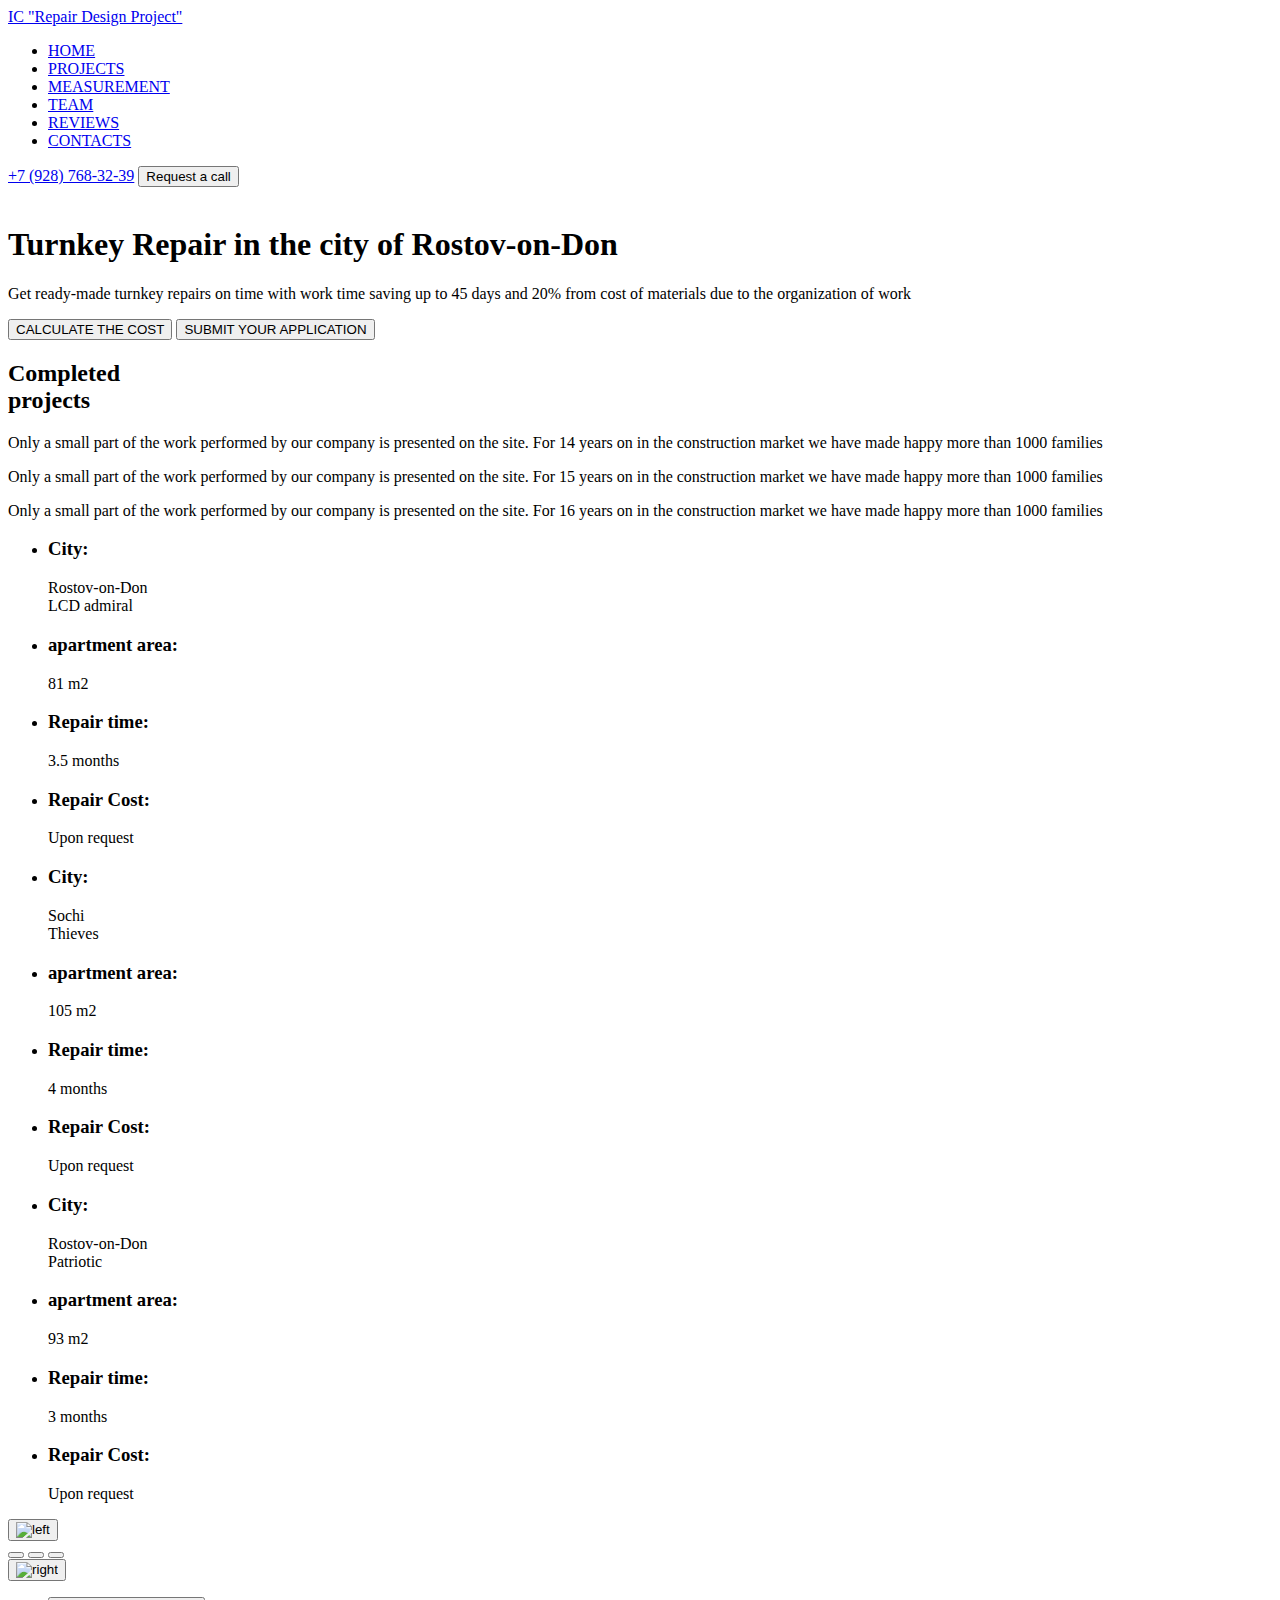
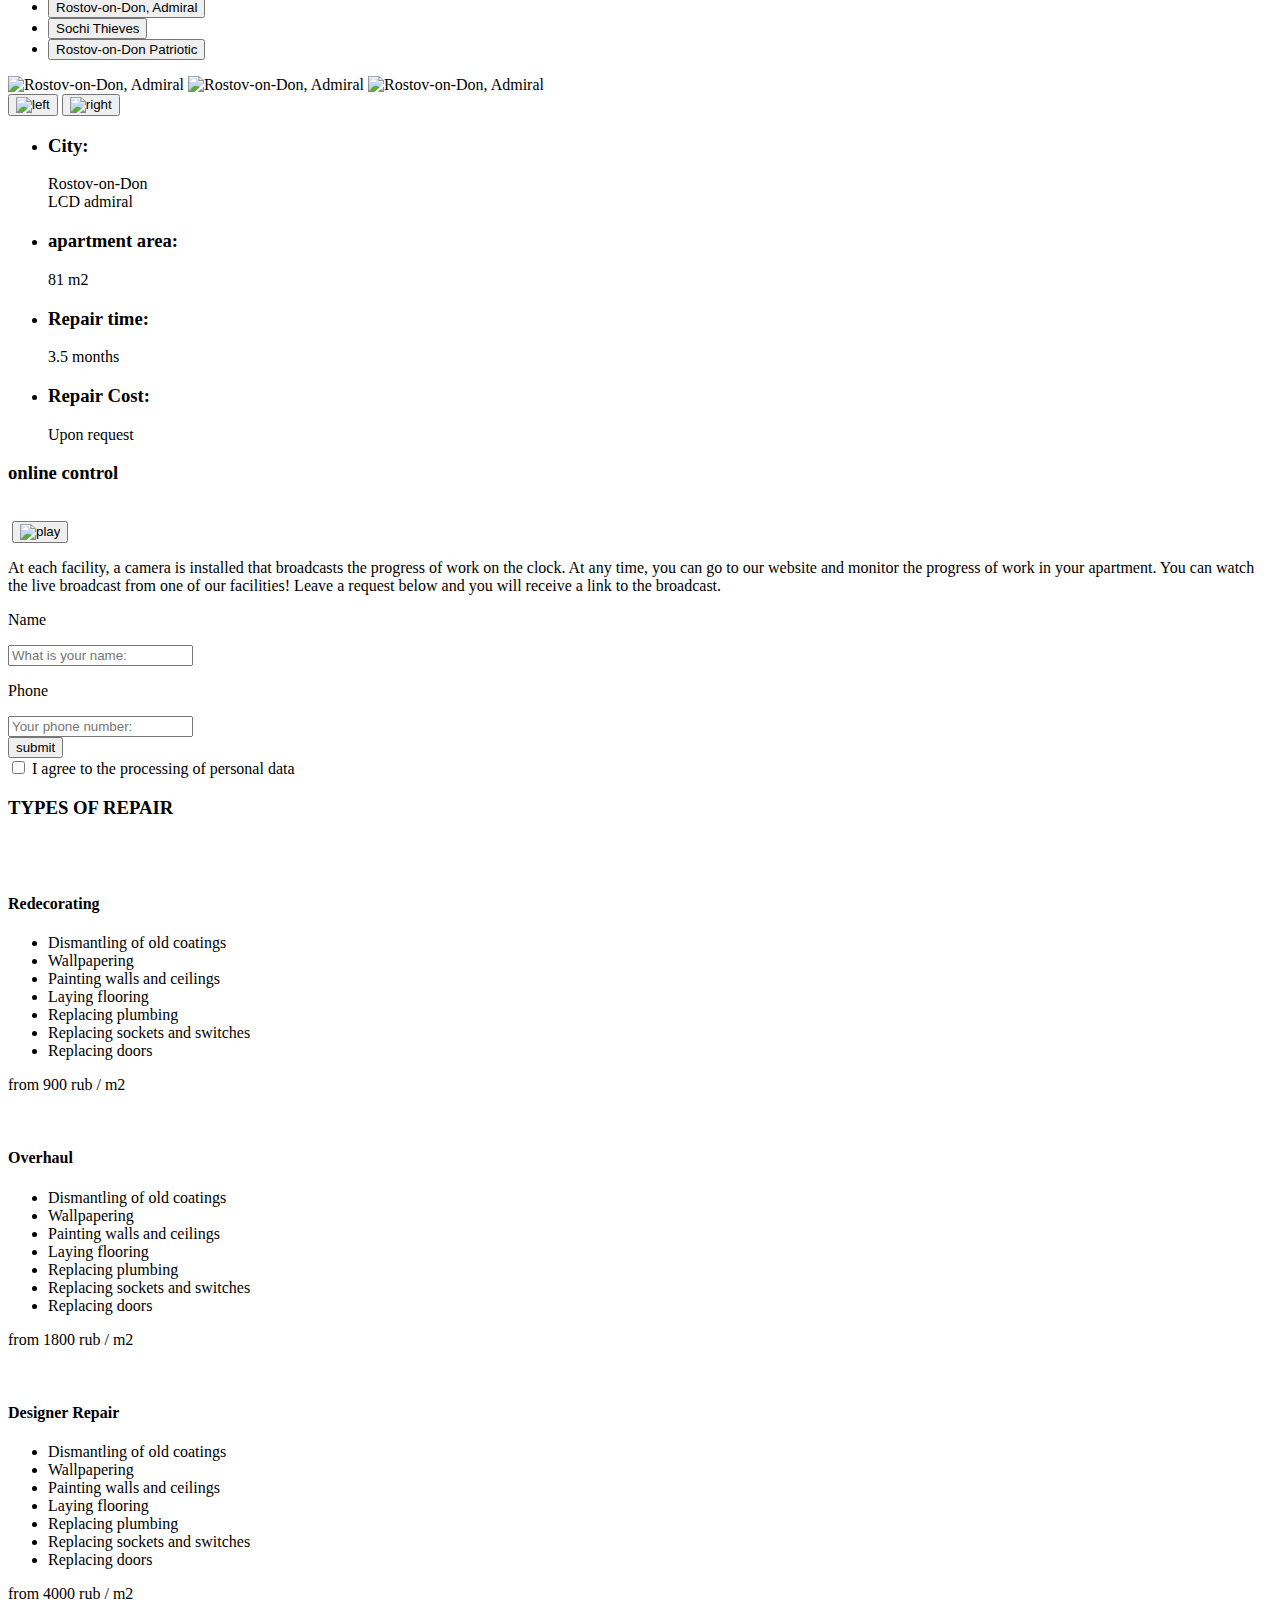
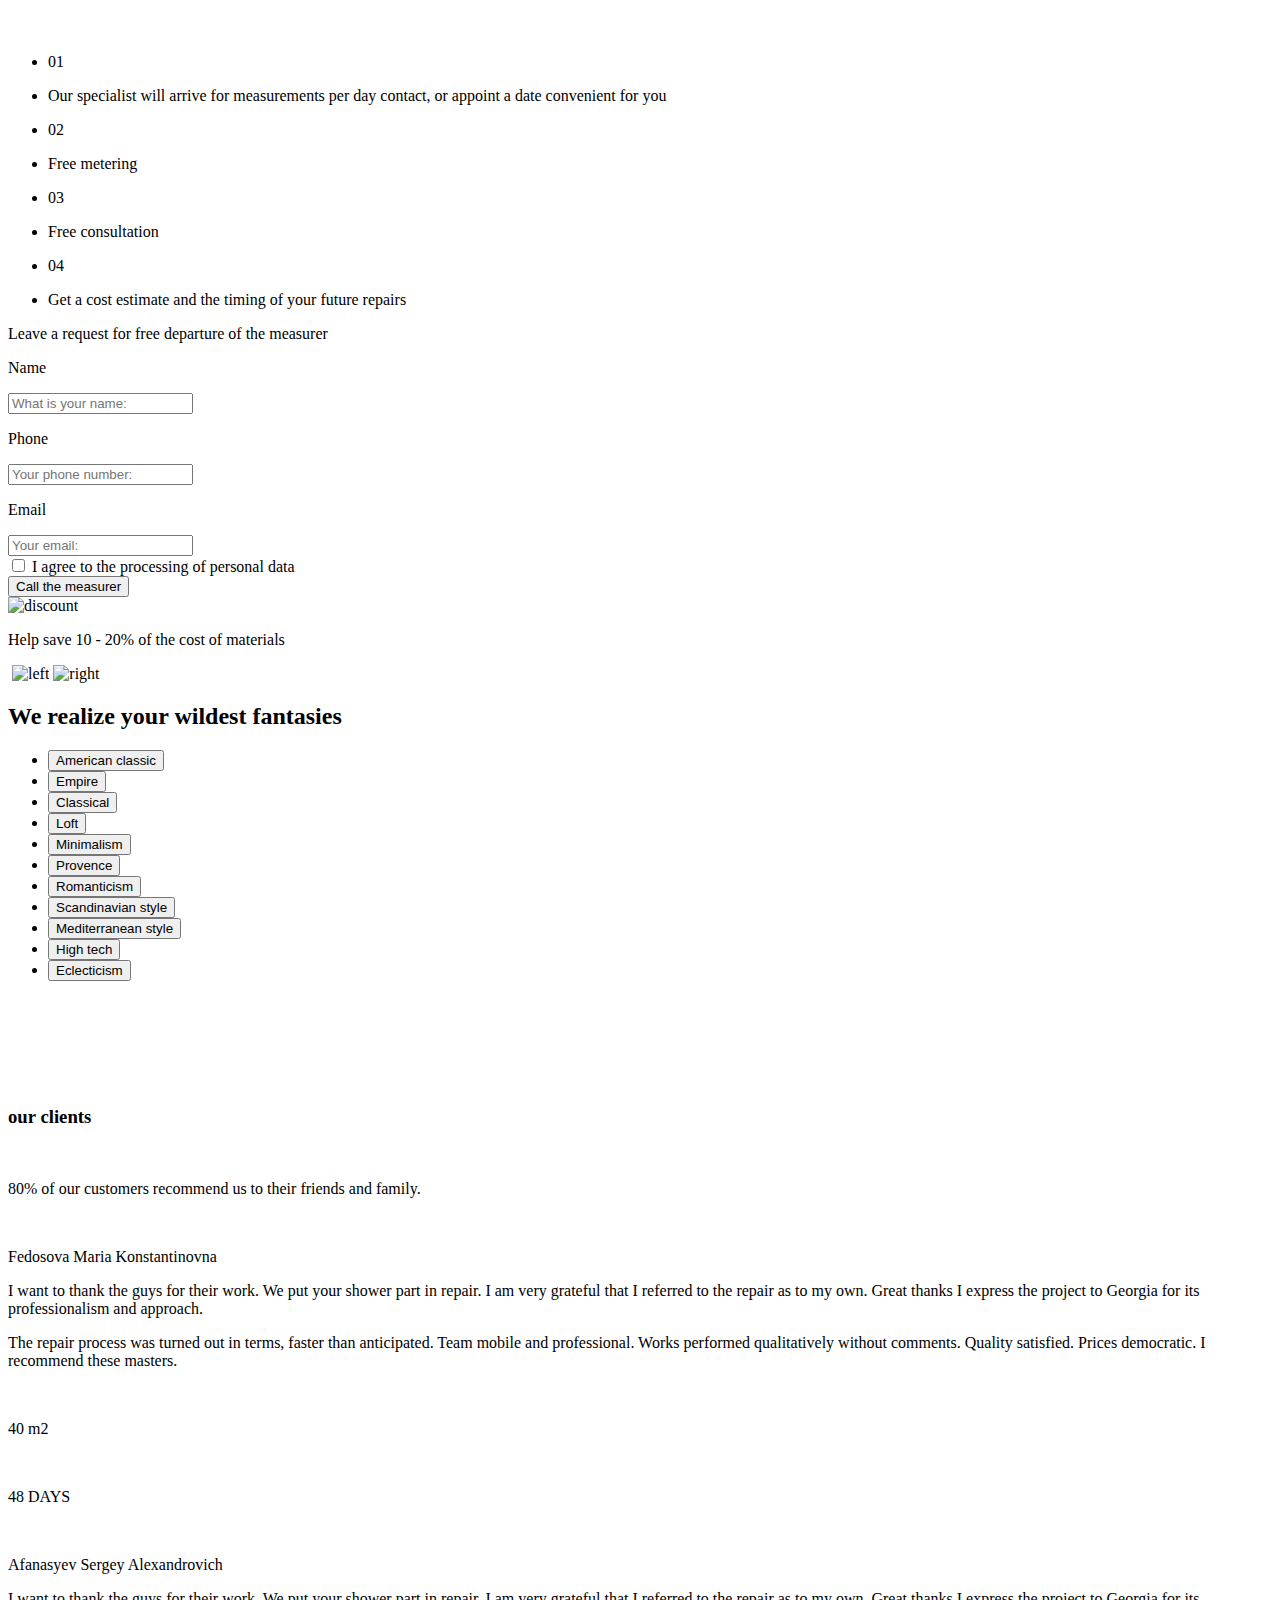
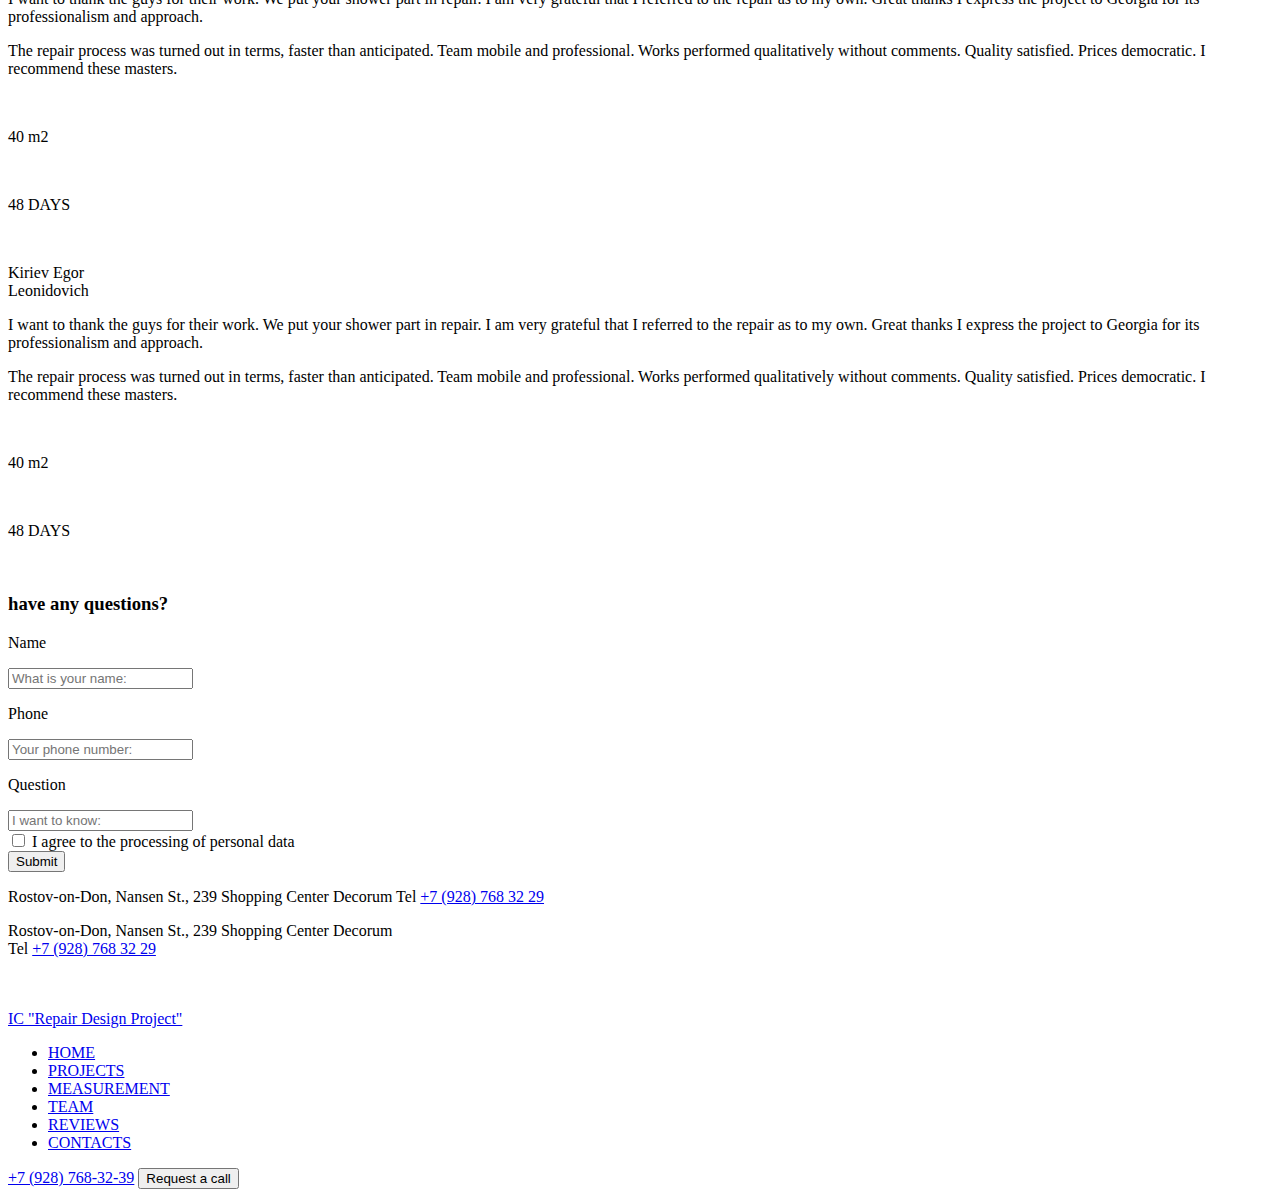
==== page/index.html @ 2d522368 "DesignStudio: first commit" ====
<!DOCTYPE html>
<html lang="en">
  <head>
    <meta charset="UTF-8" />
    <meta name="viewport" content="width=device-width, initial-scale=1.0" />
    <title>Design Studio</title>
  </head>

  <body>
    <header class="header">
      <div class="header__container">
        <a href="#" class="header__logo">IC "Repair Design Project"</a>
        <nav>
          <ul class="header__nav">
            <li><a href="#">HOME</a></li>
            <li><a href="#projects">PROJECTS</a></li>
            <li><a href="#">MEASUREMENT</a></li>
            <li><a href="#">TEAM</a></li>
            <li><a href="#fantasy">REVIEWS</a></li>
            <li><a href="#contacts">CONTACTS</a></li>
          </ul>
        </nav>
        <a class="header__phone" href="tel:+79287683239">+7 (928) 768-32-39</a>
        <button class="button header__button">Request a call</button>
      </div>
    </header>

    <main class="main">
      <section class="hero">
        <img class="hero__background" src="images/hero-1.png" alt="" />
        <div class="hero__container">
          <div class="hero__window">
            <h1 class="title hero__title">
              Turnkey Repair in the city of
              <span class="colored">Rostov-on-Don</span>
            </h1>
            <p>
              Get ready-made turnkey repairs on time with work time saving up to 45 days and 20%
              from cost of materials due to the organization of work
            </p>
            <div class="hero__buttons">
              <button class="button hero__button_calculate">CALCULATE THE COST</button>
              <button class="button hero__button_submit">SUBMIT YOUR APPLICATION</button>
            </div>
          </div>
        </div>
      </section>

      <section id="projects" class="projects">
        <div class="projects_container">
          <div class="projects_description">
            <h2 class="title projects__title colored">
              Completed<br />projects
            </h2>
            <p
              class="projects__description__flat charachteristics_rostov_admiral visible">
              Only a small part of the work performed by our company is
              presented on the site. For 14 years on in the construction market
              we have made happy more than 1000 families
            </p>
            <p class="projects__description__flat charachteristics_sochi">
              Only a small part of the work performed by our company is
              presented on the site. For 15 years on in the construction market
              we have made happy more than 1000 families
            </p>
            <p
              class="projects__description__flat charachteristics_rostov_patriotic">
              Only a small part of the work performed by our company is
              presented on the site. For 16 years on in the construction market
              we have made happy more than 1000 families
            </p>
            <ul
              class="projects__description__list projects__description__list_decktop projects__description__list_visible">
              <li>
                <h3 class="title colored">City:</h3>
                <p
                  class="projects__charachteristics projects__charachteristics_rostov_admiral">
                  Rostov-on-Don<br />LCD admiral
                </p>
              </li>
              <li>
                <h3 class="title colored">apartment area:</h3>
                <p
                  class="projects__charachteristics projects__charachteristics_rostov_admiral">
                  81 m2
                </p>
              </li>
              <li>
                <h3 class="title colored">Repair time:</h3>
                <p
                  class="projects__charachteristics projects__charachteristics_rostov_admiral">
                  3.5 months
                </p>
              </li>
              <li>
                <h3 class="title colored">Repair Cost:</h3>
                <p
                  class="projects__charachteristics projects__charachteristics_rostov_admiral">
                  Upon request
                </p>
              </li>
            </ul>
            <ul
              class="projects__description__list projects__description__list_decktop">
              <li>
                <h3 class="title colored">City:</h3>
                <p
                  class="projects__charachteristics projects__charachteristics_sochi">
                  Sochi<br />Thieves
                </p>
              </li>
              <li>
                <h3 class="title colored">apartment area:</h3>
                <p
                  class="projects__charachteristics projects__charachteristics_sochi">
                  105 m2
                </p>
              </li>
              <li>
                <h3 class="title colored">Repair time:</h3>
                <p
                  class="projects__charachteristics projects__charachteristics_sochi">
                  4 months
                </p>
              </li>
              <li>
                <h3 class="title colored">Repair Cost:</h3>
                <p
                  class="projects__charachteristics projects__charachteristics_sochi">
                  Upon request
                </p>
              </li>
            </ul>
            <ul
              class="projects__description__list projects__description__list_decktop">
              <li>
                <h3 class="title colored">City:</h3>
                <p
                  class="projects__charachteristics projects__charachteristics_rostov_patriotic">
                  Rostov-on-Don<br />Patriotic
                </p>
              </li>
              <li>
                <h3 class="title colored">apartment area:</h3>
                <p
                  class="projects__charachteristics projects__charachteristics_rostov_patriotic">
                  93 m2
                </p>
              </li>
              <li>
                <h3 class="title colored">Repair time:</h3>
                <p
                  class="projects__charachteristics projects__charachteristics_rostov_patriotic">
                  3 months
                </p>
              </li>
              <li>
                <h3 class="title colored">Repair Cost:</h3>
                <p
                  class="projects__charachteristics projects__charachteristics_rostov_patriotic">
                  Upon request
                </p>
              </li>
            </ul>
            <div class="projects__spinner">
              <button
                class="spinner__button_desktop spinner__button_desktop_left">
                <img src="images/desktop_slider_left.svg" alt="left" />
              </button>
              <div class="spinner__points">
                <button class="spinner__point spinner-active"></button>
                <button class="spinner__point"></button>
                <button class="spinner__point"></button>
              </div>
              <button
                class="spinner__button_desktop spinner__button_desktop_right">
                <img src="images/desktop_slider_right.svg" alt="right" />
              </button>
            </div>
            <div class="projects__gallery">
              <ul>
                <li>
                  <button class="gallery__button gallery-active">Rostov-on-Don, Admiral</button>
                </li>
                <li>
                  <button class="gallery__button">Sochi Thieves</button>
                </li>
                <li>
                  <button class="gallery__button">Rostov-on-Don Patriotic</button>
                </li>
              </ul>
              <div class="projects__gallery__image">
                <div class="projects__gallery__image_box">
                  <img
                    class="projects__gallery__image_1"
                    src="images/project_1.png"
                    alt="Rostov-on-Don, Admiral"
                  />
                  <img
                    class="projects__gallery__image_2"
                    src="images/project_2.png"
                    alt="Rostov-on-Don, Admiral"
                  />
                  <img
                  class="projects__gallery__image_3"
                  src="images/project_3.png"
                  alt="Rostov-on-Don, Admiral"
                />
              </div>
              <button
                class="projects__gallery__spinner_mobile projects__gallery__spinner_mobile_left"
              >
                <img src="images/mobile_slider_left.svg" alt="left" />
              </button>
              <button
                class="projects__gallery__spinner_mobile projects__gallery__spinner_mobile_right"
              >
                <img src="images/mobile_slider_right.svg" alt="right" />
              </button>
            </div>
          </div>
          <ul class="projects__description__list projects__description__list_mobile">
            <li>
              <h3 class="title colored">City:</h3>
              <p>Rostov-on-Don<br />LCD admiral</p>
            </li>
            <li>
              <h3 class="title colored">apartment area:</h3>
              <p>81 m2</p>
            </li>
            <li>
              <h3 class="title colored">Repair time:</h3>
              <p>3.5 months</p>
            </li>
            <li>
              <h3 class="title colored">Repair Cost:</h3>
              <p>Upon request</p>
            </li>
          </ul>
        </div>
      </section>

      <section class="control">
        <div class="control__container">
          <h3 class="title control__title">online control</h3>
          <img src="images/separator_control.svg" alt="" />
          <div class="control__preview">
            <img class="control__preview__video" src="images/video.png" alt="" />
            <button class="control__preview__button">
              <img src="images/play.svg" alt="play" />
            </button>
          </div>
          <div class="control__separator"></div>
          <p>
            At each facility, a camera is installed that broadcasts the progress of work on the
            clock. At any time, you can go to our website and monitor the progress of work in your
            apartment. You can watch the live broadcast from one of our facilities! Leave a request
            below and you will receive a link to the broadcast.
          </p>
          <form action="#" class="control__form">
            <div class="control__form__name">
              <p class="control__form__label">Name</p>
              <input
                type="text"
                name="name"
                placeholder="What is your name:"
                class="input control__form__name__input"
              />
            </div>
            <div class="control__form__phone">
              <p class="control__form__label">Phone</p>
              <input
                type="tel"
                name="phone"
                placeholder="Your phone number:"
                class="input control__form__phone__input"
              />
            </div>
            <button type="submit" class="button control__form__button">submit</button>
            <div class="control__form__checkbox">
              <label>
                <input class="control__form__checkbox__real checkbox__real" type="checkbox" />
                <span class="control__form__checkbox__fake checkbox__fake"></span>
                I agree to the processing of personal data
              </label>
            </div>
          </form>
        </div>
      </section>

      <section class="repair">
        <div class="repair__container">
          <h3 class="title repair__title">TYPES OF REPAIR</h3>
          <img src="images/separator_repair.svg" alt="" />
          <div class="repair__examples">
            <div class="repair__example">
              <div class="repair__example__image">
                <img src="images/repair-1.png" alt="" />
              </div>
              <div class="example__discription">
                <h4 class="title example__title">Redecorating</h4>
                <ul>
                  <li>Dismantling of old coatings</li>
                  <li>Wallpapering</li>
                  <li>Painting walls and ceilings</li>
                  <li>Laying flooring</li>
                  <li>Replacing plumbing</li>
                  <li>Replacing sockets and switches</li>
                  <li>Replacing doors</li>
                </ul>
              </div>
              <div class="title example__cost">
                <p>from 900 rub / m2</p>
              </div>
            </div>
            <div class="repair__example">
              <div class="repair__example__image">
                <img src="images/repair-2.png" alt="" />
              </div>
              <div class="example__discription">
                <h4 class="title example__title">Overhaul</h4>
                <ul>
                  <li>Dismantling of old coatings</li>
                  <li>Wallpapering</li>
                  <li>Painting walls and ceilings</li>
                  <li>Laying flooring</li>
                  <li>Replacing plumbing</li>
                  <li>Replacing sockets and switches</li>
                  <li>Replacing doors</li>
                </ul>
              </div>
              <div class="title example__cost">
                <p>from 1800 rub / m2</p>
              </div>
            </div>
            <div class="repair__example">
              <div class="repair__example__image">
                <img src="images/repair-3.png" alt="" />
              </div>
              <div class="example__discription">
                <h4 class="title example__title">Designer Repair</h4>
                <ul>
                  <li>Dismantling of old coatings</li>
                  <li>Wallpapering</li>
                  <li>Painting walls and ceilings</li>
                  <li>Laying flooring</li>
                  <li>Replacing plumbing</li>
                  <li>Replacing sockets and switches</li>
                  <li>Replacing doors</li>
                </ul>
              </div>
              <div class="title example__cost">
                <p>from 4000 rub / m2</p>
              </div>
            </div>
          </div>
        </div>
      </section>

      <section class="advantages">
        <img class="advantages__decor" src="images/advantages-decor.png" alt="" />
        <div class="advantages__container">
          <div class="advantages__list">
            <ul class="advantages__list__construction">
              <li>
                <div class="advantages__list__mark">
                  <p class="title list__mark__title">01</p>
                </div>
              </li>
              <li>
                Our specialist will arrive for measurements per day contact, or appoint a date
                convenient for you
              </li>
              <li>
                <div class="advantages__list__mark">
                  <p class="title list__mark__title">02</p>
                </div>
              </li>
              <li>Free metering</li>
              <li>
                <div class="advantages__list__mark">
                  <p class="title list__mark__title">03</p>
                </div>
              </li>
              <li>Free consultation</li>
              <li>
                <div class="advantages__list__mark">
                  <p class="title list__mark__title">04</p>
                </div>
              </li>
              <li>Get a cost estimate and the timing of your future repairs</li>
            </ul>
          </div>
          <div class="advantage__form__discount">
            <form action="#" class="advantages__form">
              <p class="advantages__form__title">
                Leave a request for free departure of the measurer
              </p>
              <div class="advantages__form__name">
                <p class="advantages__form__label">Name</p>
                <input
                  type="text"
                  name="name"
                  placeholder="What is your name:"
                  class="input advantages__form__input"
                />
              </div>
              <div class="advantages__form__phone">
                <p class="advantages__form__label">Phone</p>
                <input
                  type="tel"
                  name="phone"
                  placeholder="Your phone number:"
                  class="input advantages__form__input"
                />
              </div>
              <div class="advantages__form__email">
                <p class="advantages__form__label">Email</p>
                <input
                type="email"
                  name="email"
                  placeholder="Your email:"
                  class="input advantages__form__input"
                />
              </div>
              <div class="advantages__form__checkbox">
                <label>
                  <input class="advantages__form__checkbox__real checkbox__real" type="checkbox" />
                  <span class="advantages__form__checkbox__fake checkbox__fake"></span>
                  I agree to the processing of personal data
                </label>
              </div>
              <button type="submit" class="button advantages__form__button">
                Call the measurer
              </button>
            </form>
            <div class="discount">
              <img src="images/pig.svg" alt="discount" />
              <p>Help save 10 - 20% of the cost of materials</p>
            </div>
          </div>
        </div>
      </section>

      <section id="fantasy" class="fantasy">
        <div class="fantasy__background">
          <img
            class="fantasy__background_image american-classic__background"
            src="images/american-classic-main.png"
            alt=""
          />
          <img
            class="fantasy__slider__mobile fantasy__slider__mobile_left"
            src="images/mobile_slider_left.svg"
            alt="left"
          />
          <img
            class="fantasy__slider__mobile fantasy__slider__mobile_right"
            src="images/mobile_slider_right.svg"
            alt="right"
          />
        </div>
        <div class="fantasy__container">
          <div class="fantasy__text">
            <h2 class="title colored fantasy__list__title">We realize your wildest fantasies</h2>
            <ul class="fantasy__list">
              <li>
                <button class="fantasy__list__item fantasy__list_active">American classic</button>
              </li>
              <li><button class="fantasy__list__item">Empire</button></li>
              <li><button class="fantasy__list__item">Classical</button></li>
              <li><button class="fantasy__list__item">Loft</button></li>
              <li><button class="fantasy__list__item">Minimalism</button></li>
              <li><button class="fantasy__list__item">Provence</button></li>
              <li><button class="fantasy__list__item">Romanticism</button></li>
              <li><button class="fantasy__list__item">Scandinavian style</button></li>
              <li><button class="fantasy__list__item">Mediterranean style</button></li>
              <li><button class="fantasy__list__item">High tech</button></li>
              <li><button class="fantasy__list__item">Eclecticism</button></li>
            </ul>
          </div>
          <div class="fantasy__gallery gallery_american-classic">
            <div class="fantasy__gallery_image gallery_american-classic_image-1">
              <img src="images/american-classic-watch.png" alt="" />
            </div>
            <div class="fantasy__gallery_image gallery_american-classic_image-2">
              <img src="images/american-classic-sofa.png" alt="" />
            </div>
            <div class="fantasy__gallery_image gallery_american-classic_image-3">
              <img src="images/american-classic-tv.png" alt="" />
            </div>
            <div class="fantasy__gallery_image gallery_american-classic_image-4">
              <img src="images/american-classic-wall.png" alt="" />
            </div>
          </div>
        </div>
      </section>

      <section class="clients">
        <div class="clients__background">
          <img src="images/clients-background.png" alt="" />
        </div>
        <div class="clients__container">
          <h3 class="title clients__title">our clients</h3>
          <img class="clients__separator" src="images/separator-clients.svg" alt="" width="114" />
          <p class="clients__subtitle">
            80% of our customers recommend us to their friends and family.
          </p>
          <div class="clients__feedback">
            <div class="clients__feedback__card">
              <div class="clients__photo">
                <img src="images/client-1.png" alt="" />
              </div>
              <p class="title clients__name">Fedosova Maria Konstantinovna</p>
              <div class="clients__comment">
                <p>
                  I want to thank the guys for their work. We put your shower part in repair. I am
                  very grateful that I referred to the repair as to my own. Great thanks I express
                  the project to Georgia for its professionalism and approach.
                </p>
                <p>
                  The repair process was turned out in terms, faster than anticipated. Team mobile
                  and professional. Works performed qualitatively without comments. Quality
                  satisfied. Prices democratic. I recommend these masters.
                </p>
              </div>
              <div class="clients__parameters__container">
                <div class="clients__parameters">
                  <img src="images/meters.svg" alt="" />
                  <p class="title clients__parameters__title">40 m2</p>
                </div>
                <div class="clients__parameters">
                  <img src="images/days.svg" alt="" />
                  <p class="title clients__parameters__title">48 DAYS</p>
                </div>
              </div>
            </div>
            <div class="clients__feedback__card">
              <div class="clients__photo">
                <img src="images/client-2.png" alt="" />
              </div>
              <p class="title clients__name">Afanasyev Sergey Alexandrovich</p>
              <div class="clients__comment">
                <p>
                  I want to thank the guys for their work. We put your shower part in repair. I am
                  very grateful that I referred to the repair as to my own. Great thanks I express
                  the project to Georgia for its professionalism and approach.
                </p>
                <p>
                  The repair process was turned out in terms, faster than anticipated. Team mobile
                  and professional. Works performed qualitatively without comments. Quality
                  satisfied. Prices democratic. I recommend these masters.
                </p>
              </div>
              <div class="clients__parameters__container">
                <div class="clients__parameters">
                  <img src="images/meters.svg" alt="" />
                  <p class="title clients__parameters__title">40 m2</p>
                </div>
                <div class="clients__parameters">
                  <img src="images/days.svg" alt="" />
                  <p class="title clients__parameters__title">48 DAYS</p>
                </div>
              </div>
            </div>
            <div class="clients__feedback__card last-item">
              <div class="clients__photo">
                <img src="images/client-3.png" alt="" />
              </div>
              <p class="title clients__name">Kiriev Egor<br />Leonidovich</p>
              <div class="clients__comment">
                <p>
                  I want to thank the guys for their work. We put your shower part in repair. I am
                  very grateful that I referred to the repair as to my own. Great thanks I express
                  the project to Georgia for its professionalism and approach.
                </p>
                <p>
                  The repair process was turned out in terms, faster than anticipated. Team mobile
                  and professional. Works performed qualitatively without comments. Quality
                  satisfied. Prices democratic. I recommend these masters.
                </p>
              </div>
              <div class="clients__parameters__container">
                <div class="clients__parameters">
                  <img src="images/meters.svg" alt="" />
                  <p class="title clients__parameters__title">40 m2</p>
                </div>
                <div class="clients__parameters">
                  <img src="images/days.svg" alt="" />
                  <p class="title clients__parameters__title">48 DAYS</p>
                </div>
              </div>
            </div>
          </div>
        </div>
      </section>

      <section class="contacts">
        <div class="contacts__backgroung">
          <img src="images/contacts-backgroung.png" alt="" />
        </div>
        <div class="contacts__container">
          <form action="#" class="contacts__form">
            <h3 class="title contacts__form__title">have any questions?</h3>
            <div class="contacts__form__name">
              <p class="contacts__form__label">Name</p>
              <input
                type="text"
                name="name"
                placeholder="What is your name:"
                class="input contacts__form__input"
              />
            </div>
            <div class="contacts__form__phone">
              <p class="contacts__form__label">Phone</p>
              <input
                type="tel"
                name="phone"
                placeholder="Your phone number:"
                class="input contacts__form__input"
              />
            </div>
            <div class="contacts__form__question">
              <p class="contacts__form__label">Question</p>
              <input
                type="text"
                name="question"
                placeholder="I want to know:"
                class="input contacts__form__input contacts__form__input__question"
              />
            </div>
            <div class="contacts__form__checkbox">
              <label>
                <input class="contacts__form__checkbox__real checkbox__real" type="checkbox" />
                <span class="contacts__form__checkbox__fake checkbox__fake"></span>
                I agree to the processing of personal data
              </label>
            </div>
            <button type="submit" class="button contacts__form__button">Submit</button>
          </form>
          <div class="contacts__title__icon__map">
            <div class="contacts__title__icon">
              <p id="contacts" class="title colored contats__title">
                Rostov-on-Don, Nansen St., 239 Shopping Center Decorum Tel
                <a href="tel:+79287683239">+7 (928) 768 32 29</a>
              </p>
              <p id="contacts" class="title colored contats__title__mobile">
                Rostov-on-Don, Nansen St., 239 Shopping Center Decorum<br />Tel
                <a href="tel:+79287683239">+7 (928) 768 32 29</a>
              </p>
              <div class="contacts__icon">
                <a href="#"><img src="images/post.svg" alt="" /></a>
                <a href="#"><img src="images/instagram.svg" alt="" /></a>
              </div>
            </div>
            <div class="contacts__map">
              <img src="images/map.png" alt="" />
            </div>
          </div>
        </div>
      </section>
    </main>

    <footer class="footer">
      <div class="footer__container">
        <a href="#" class="footer__logo">IC "Repair Design Project"</a>
        <nav>
          <ul class="header__nav">
            <li><a href="#">HOME</a></li>
            <li><a href="#projects">PROJECTS</a></li>
            <li><a href="#">MEASUREMENT</a></li>
            <li><a href="#">TEAM</a></li>
            <li><a href="#fantasy">REVIEWS</a></li>
            <li><a href="#contacts">CONTACTS</a></li>
          </ul>
        </nav>
        <a class="footer__phone" href="tel:+79287683239">+7 (928) 768-32-39</a>
        <button class="button footer__button">Request a call</button>
      </div>
    </footer>

    <script src="../scripts.js"></script>

  </body>
</html>
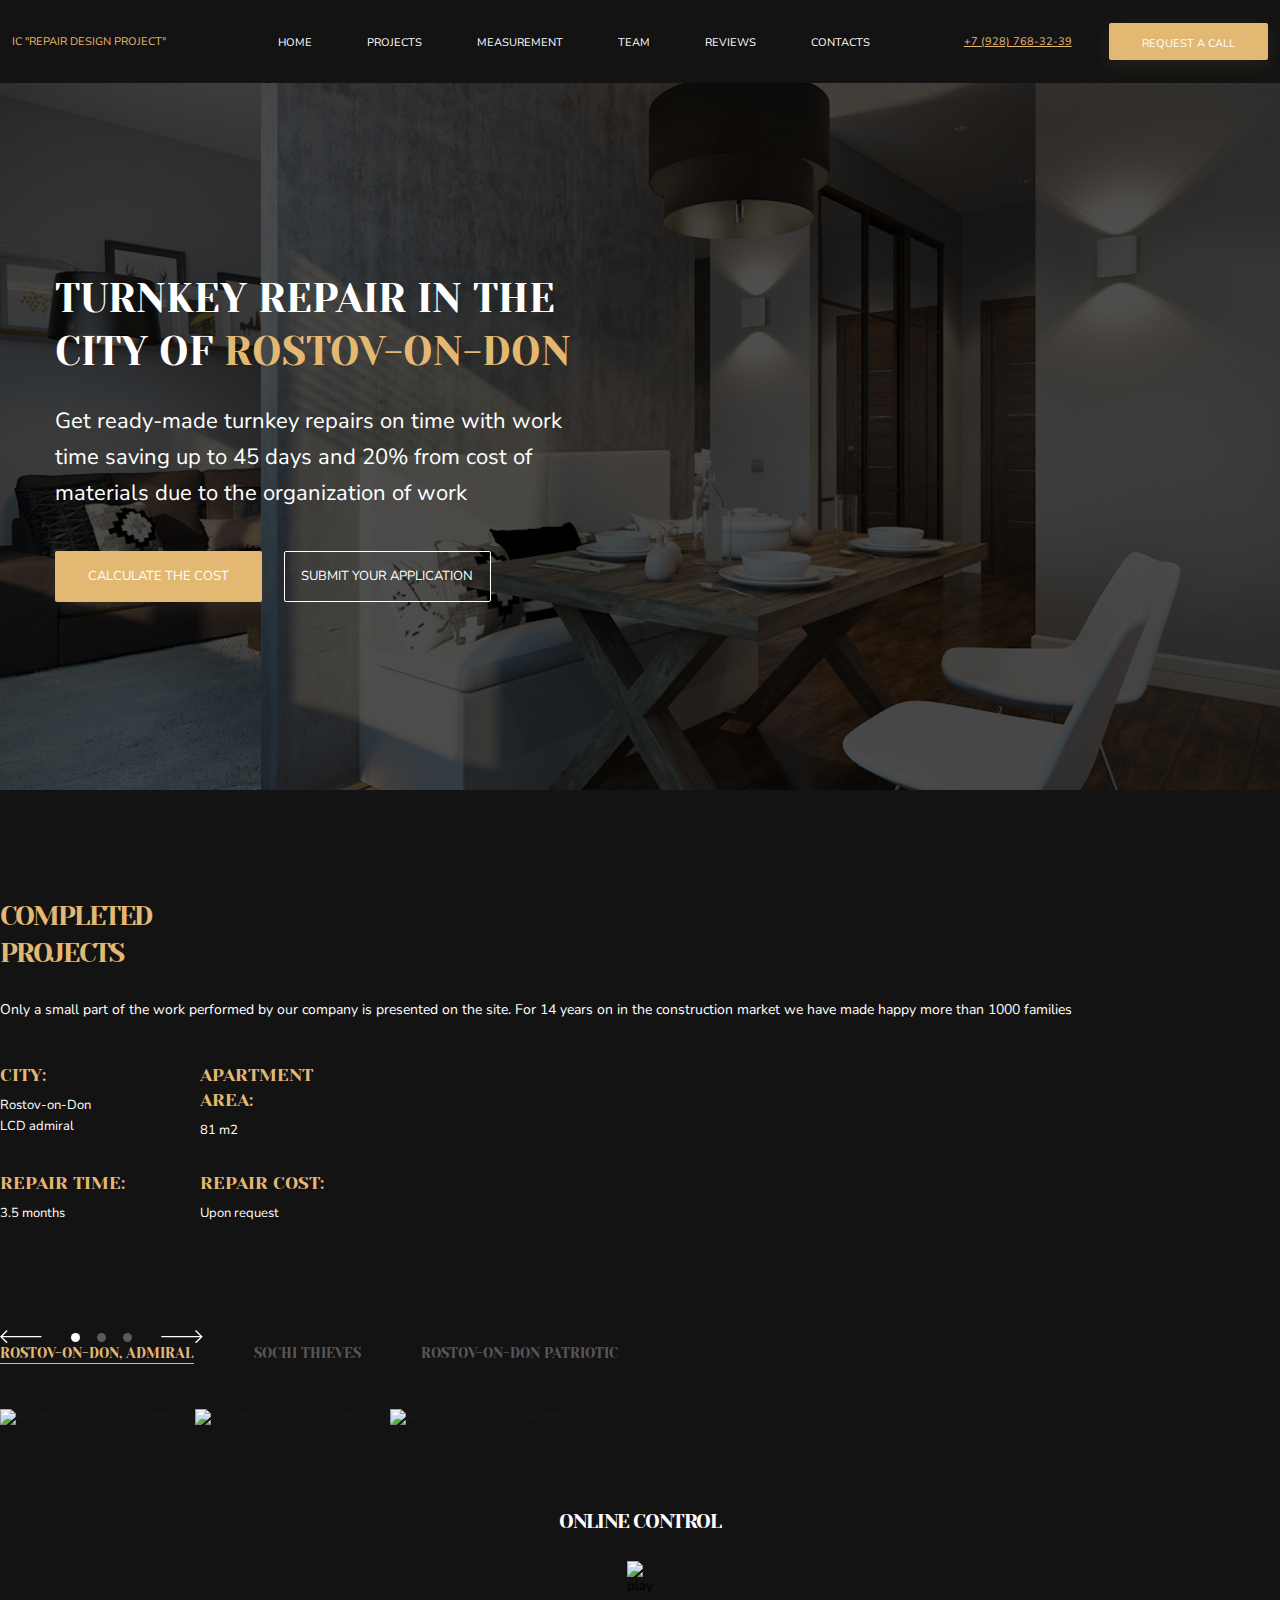
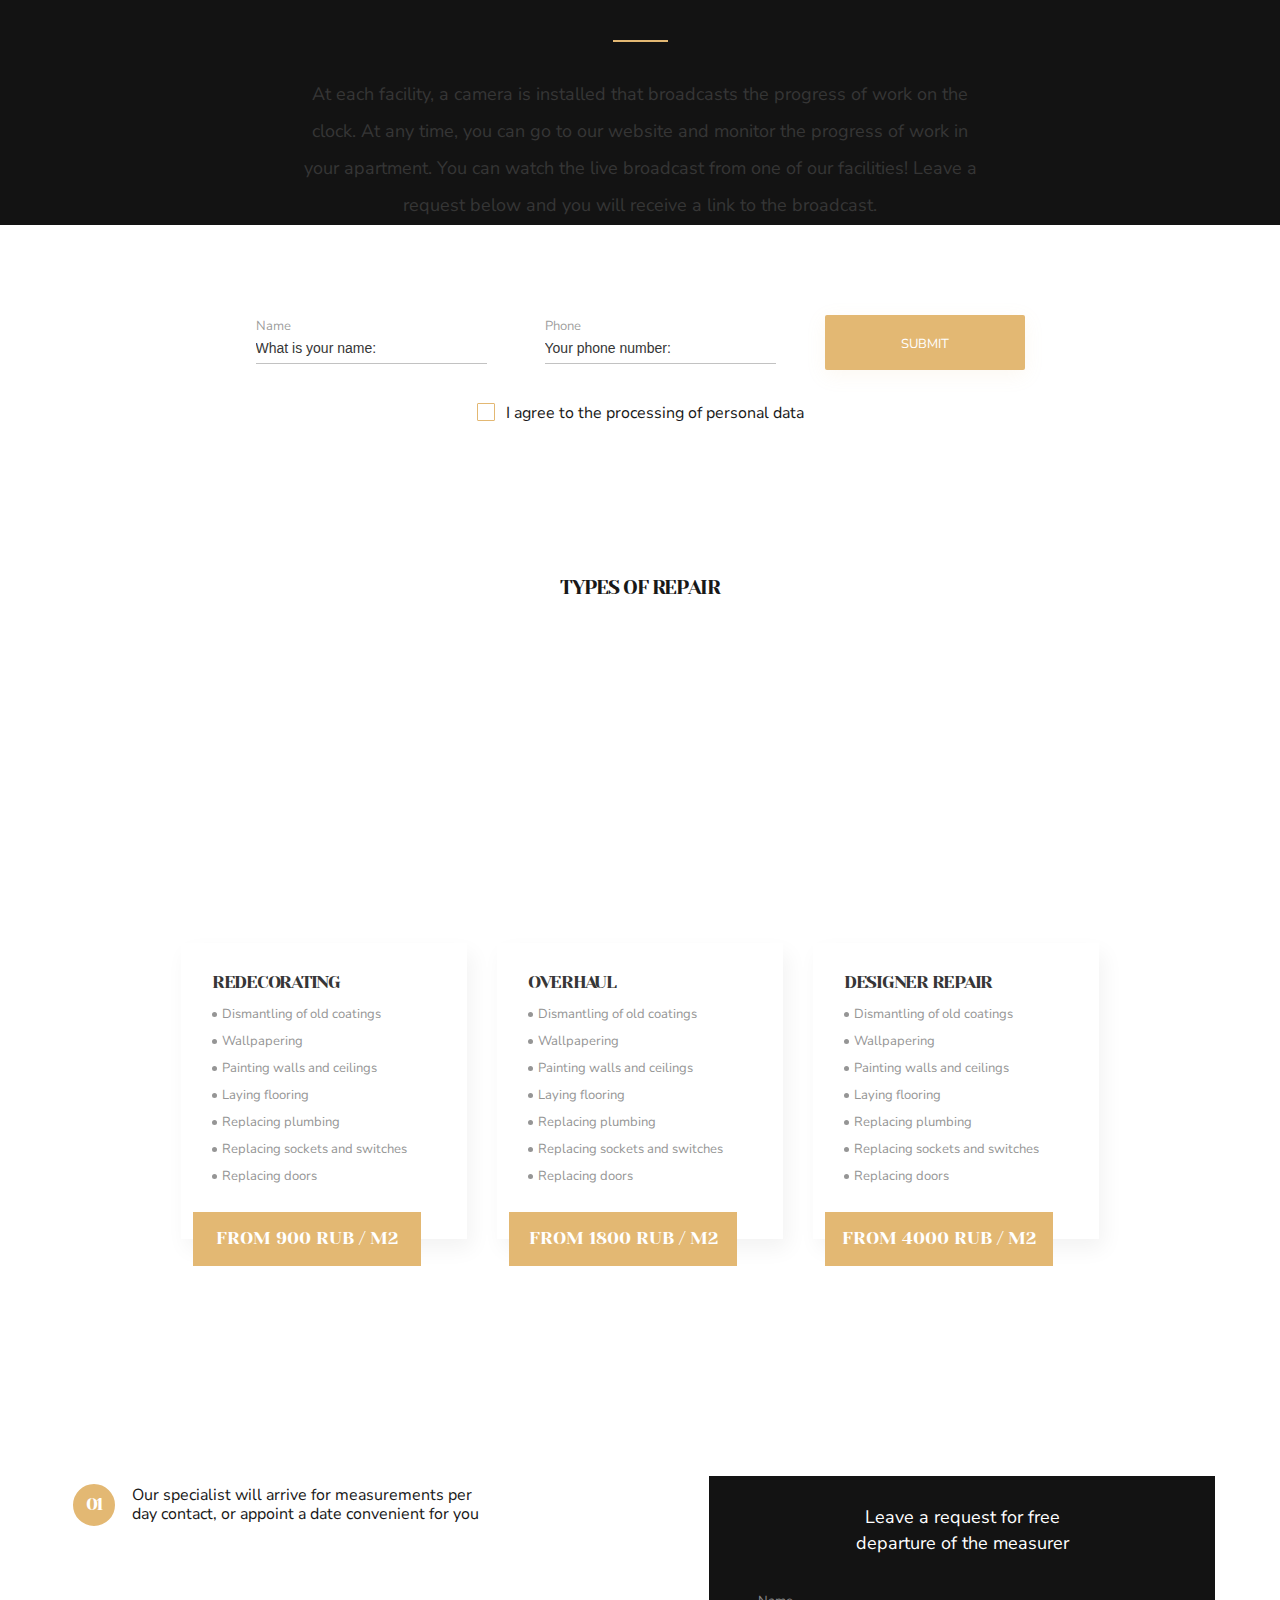
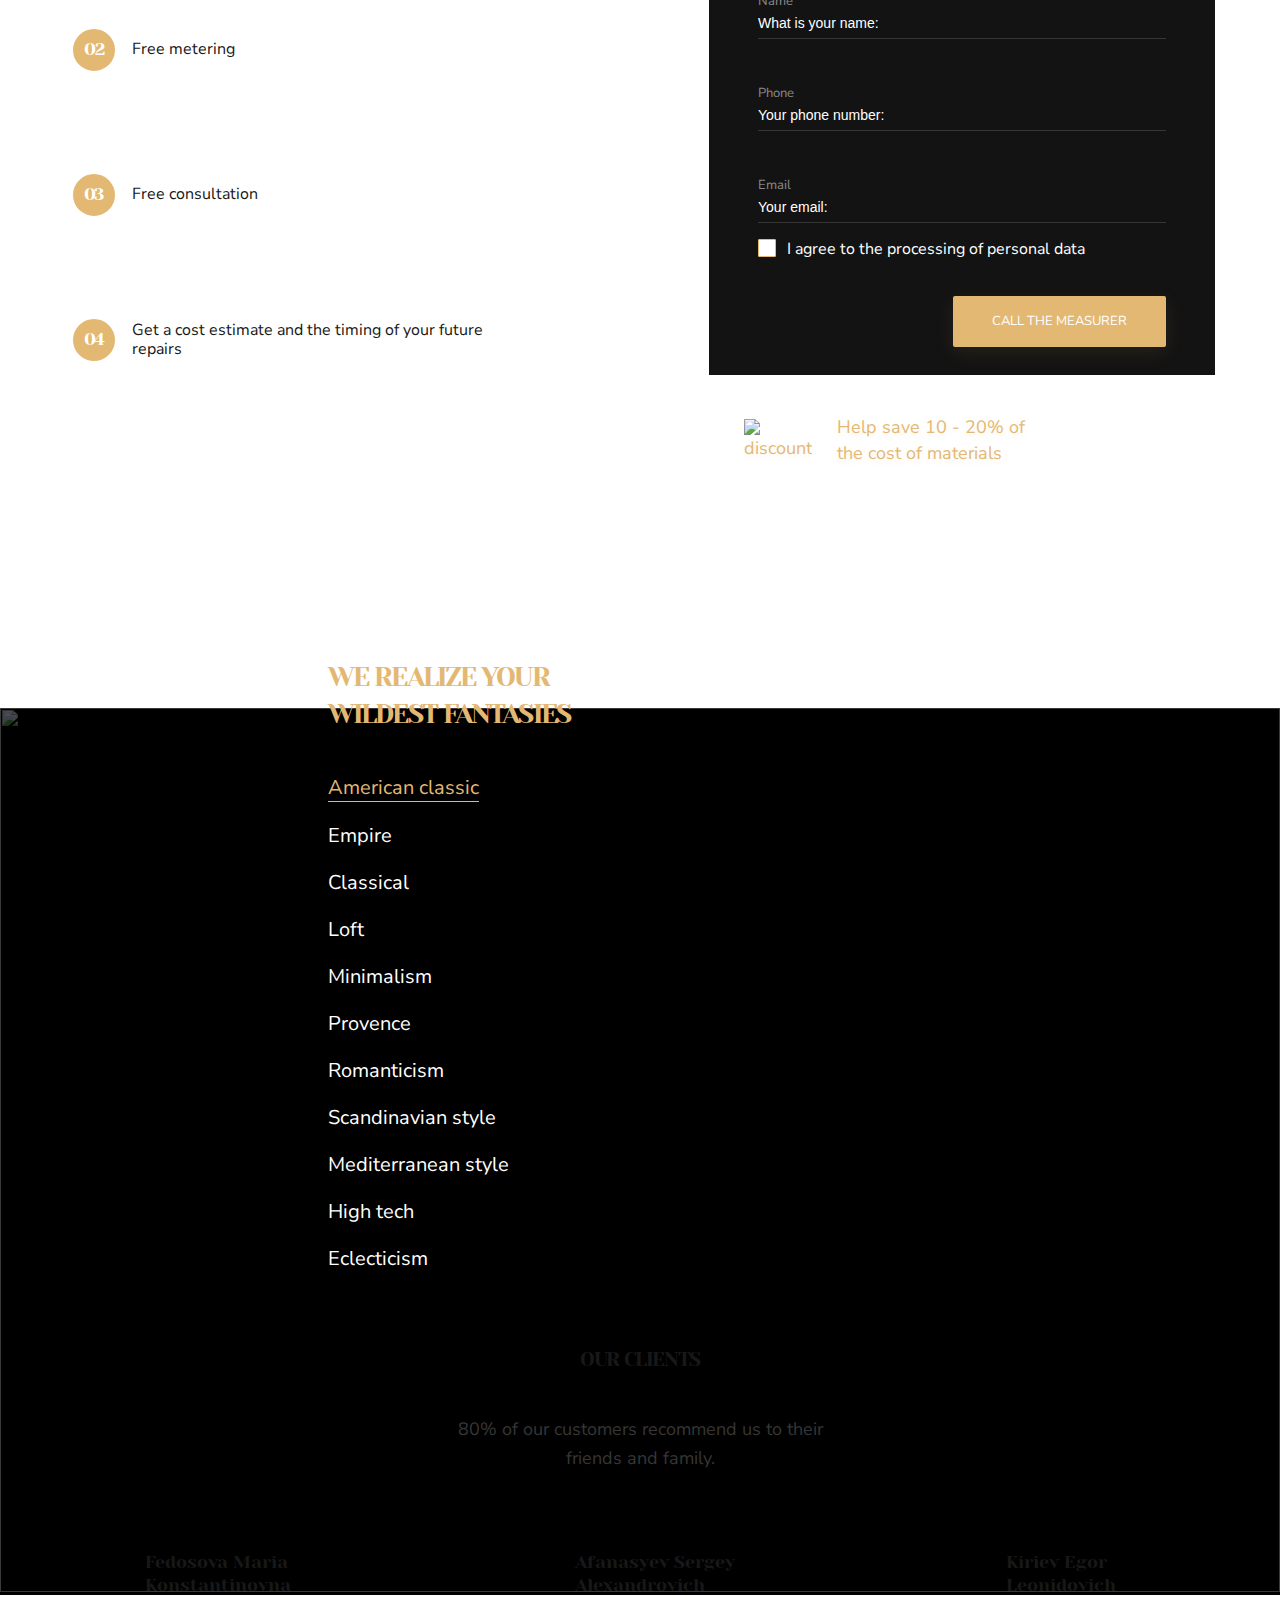
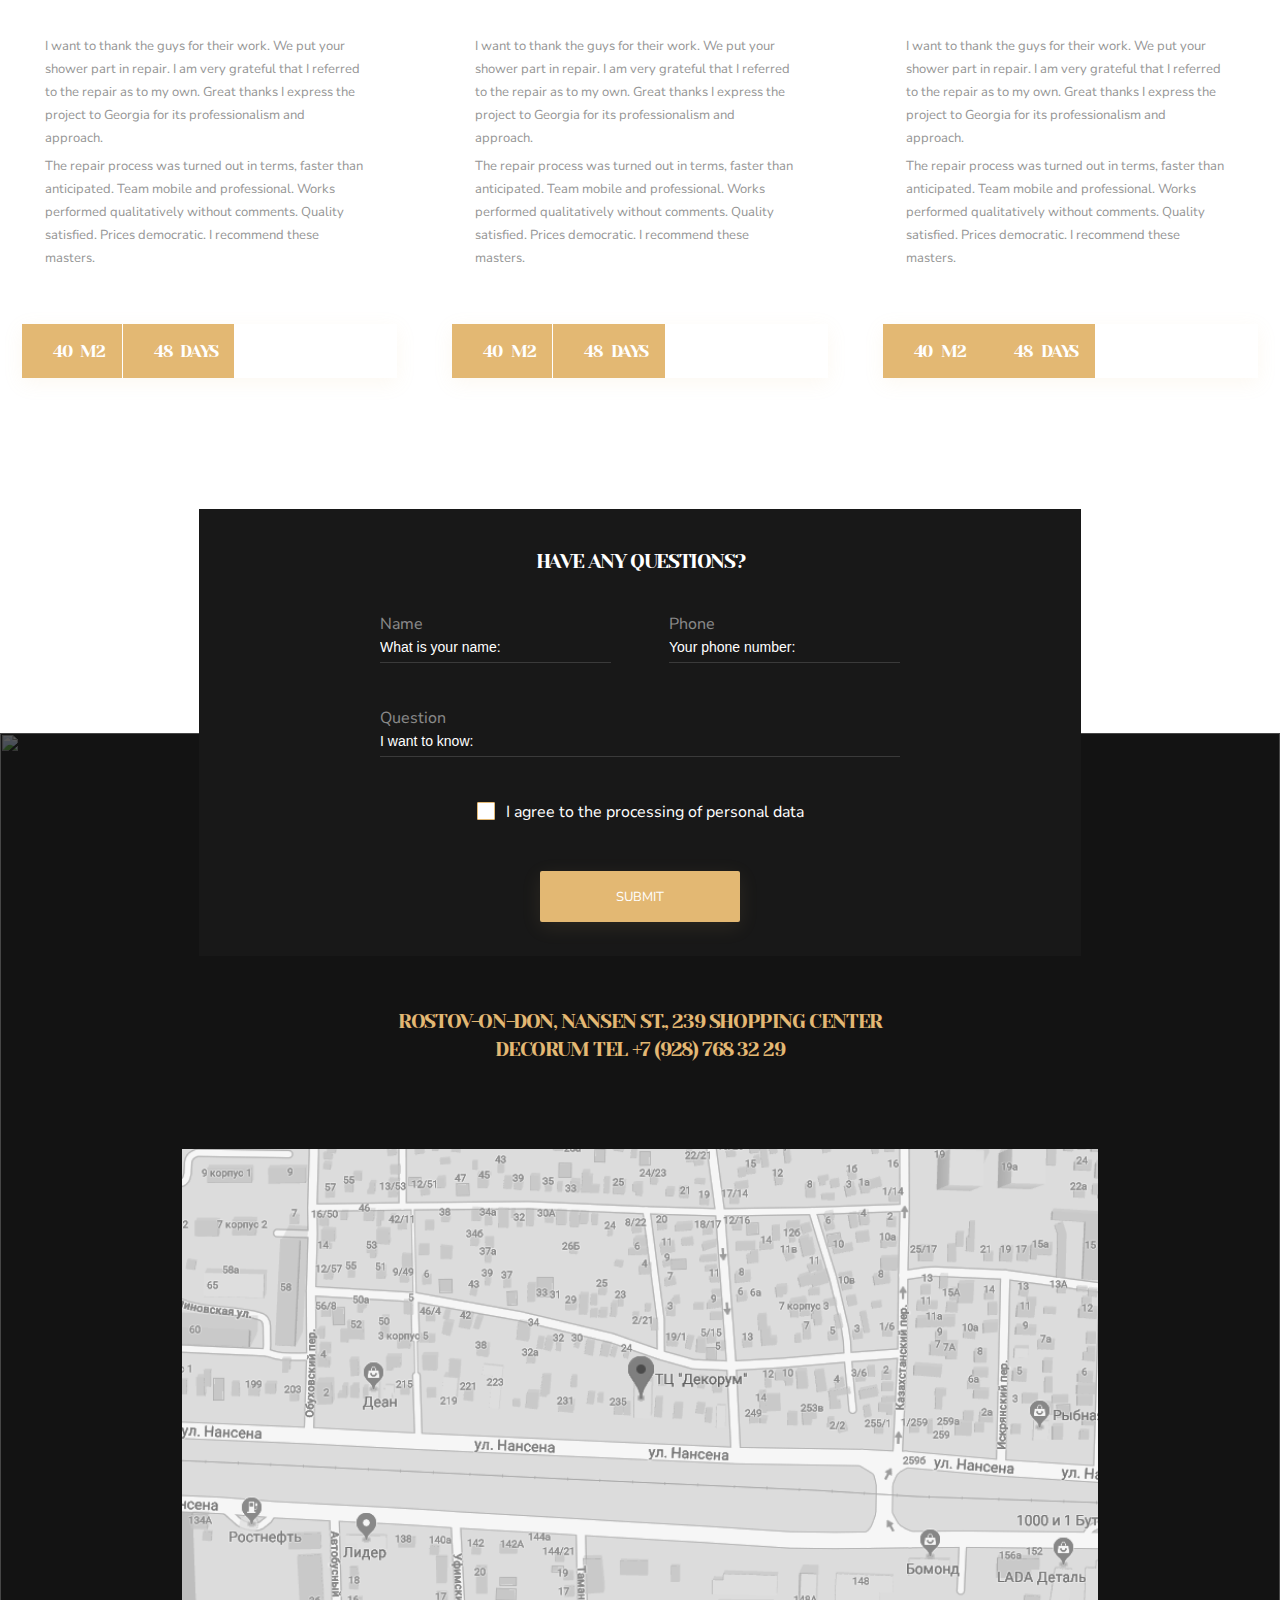
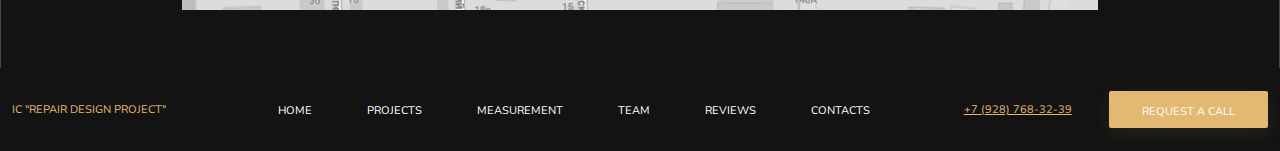
==== commit cc26d078: "DesignStudio: imports fix" ====
--- a/page/index.html
+++ b/page/index.html
@@ -4,6 +4,14 @@
     <meta charset="UTF-8" />
     <meta name="viewport" content="width=device-width, initial-scale=1.0" />
     <title>Design Studio</title>
+    <link rel="stylesheet" href="../css/reset.css" />
+    <link rel="stylesheet" href="../css/style.css" />
+    <link rel="preconnect" href="https://fonts.googleapis.com" />
+    <link rel="preconnect" href="https://fonts.gstatic.com" crossorigin />
+    <link
+      href="https://fonts.googleapis.com/css2?family=Nunito+Sans:ital@0;1&family=Yeseva+One&display=swap"
+      rel="stylesheet"
+    />
   </head>
 
   <body>
@@ -27,7 +35,7 @@
 
     <main class="main">
       <section class="hero">
-        <img class="hero__background" src="images/hero-1.png" alt="" />
+        <img class="hero__background" src="../image/hero-1.png" alt="" />
         <div class="hero__container">
           <div class="hero__window">
             <h1 class="title hero__title">
@@ -165,7 +173,7 @@
             <div class="projects__spinner">
               <button
                 class="spinner__button_desktop spinner__button_desktop_left">
-                <img src="images/desktop_slider_left.svg" alt="left" />
+                <img src="../image/desktop_slider_left.svg" alt="left" />
               </button>
               <div class="spinner__points">
                 <button class="spinner__point spinner-active"></button>
@@ -174,7 +182,7 @@
               </div>
               <button
                 class="spinner__button_desktop spinner__button_desktop_right">
-                <img src="images/desktop_slider_right.svg" alt="right" />
+                <img src="../image/desktop_slider_right.svg" alt="right" />
               </button>
             </div>
             <div class="projects__gallery">
@@ -193,29 +201,29 @@
                 <div class="projects__gallery__image_box">
                   <img
                     class="projects__gallery__image_1"
-                    src="images/project_1.png"
+                    src="../images/project_1.png"
                     alt="Rostov-on-Don, Admiral"
                   />
                   <img
                     class="projects__gallery__image_2"
-                    src="images/project_2.png"
+                    src="../images/project_2.png"
                     alt="Rostov-on-Don, Admiral"
                   />
                   <img
                   class="projects__gallery__image_3"
-                  src="images/project_3.png"
+                  src="../images/project_3.png"
                   alt="Rostov-on-Don, Admiral"
                 />
               </div>
               <button
                 class="projects__gallery__spinner_mobile projects__gallery__spinner_mobile_left"
               >
-                <img src="images/mobile_slider_left.svg" alt="left" />
+                <img src="../images/mobile_slider_left.svg" alt="left" />
               </button>
               <button
                 class="projects__gallery__spinner_mobile projects__gallery__spinner_mobile_right"
               >
-                <img src="images/mobile_slider_right.svg" alt="right" />
+                <img src="../images/mobile_slider_right.svg" alt="right" />
               </button>
             </div>
           </div>
@@ -243,11 +251,11 @@
       <section class="control">
         <div class="control__container">
           <h3 class="title control__title">online control</h3>
-          <img src="images/separator_control.svg" alt="" />
+          <img src="../images/separator_control.svg" alt="" />
           <div class="control__preview">
-            <img class="control__preview__video" src="images/video.png" alt="" />
+            <img class="control__preview__video" src="../images/video.png" alt="" />
             <button class="control__preview__button">
-              <img src="images/play.svg" alt="play" />
+              <img src="../images/play.svg" alt="play" />
             </button>
           </div>
           <div class="control__separator"></div>
@@ -291,11 +299,11 @@
       <section class="repair">
         <div class="repair__container">
           <h3 class="title repair__title">TYPES OF REPAIR</h3>
-          <img src="images/separator_repair.svg" alt="" />
+          <img src="../images/separator_repair.svg" alt="" />
           <div class="repair__examples">
             <div class="repair__example">
               <div class="repair__example__image">
-                <img src="images/repair-1.png" alt="" />
+                <img src="../images/repair-1.png" alt="" />
               </div>
               <div class="example__discription">
                 <h4 class="title example__title">Redecorating</h4>
@@ -315,7 +323,7 @@
             </div>
             <div class="repair__example">
               <div class="repair__example__image">
-                <img src="images/repair-2.png" alt="" />
+                <img src="../images/repair-2.png" alt="" />
               </div>
               <div class="example__discription">
                 <h4 class="title example__title">Overhaul</h4>
@@ -335,7 +343,7 @@
             </div>
             <div class="repair__example">
               <div class="repair__example__image">
-                <img src="images/repair-3.png" alt="" />
+                <img src="../images/repair-3.png" alt="" />
               </div>
               <div class="example__discription">
                 <h4 class="title example__title">Designer Repair</h4>
@@ -358,7 +366,7 @@
       </section>
 
       <section class="advantages">
-        <img class="advantages__decor" src="images/advantages-decor.png" alt="" />
+        <img class="advantages__decor" src="../images/advantages-decor.png" alt="" />
         <div class="advantages__container">
           <div class="advantages__list">
             <ul class="advantages__list__construction">
@@ -435,7 +443,7 @@
               </button>
             </form>
             <div class="discount">
-              <img src="images/pig.svg" alt="discount" />
+              <img src="../images/pig.svg" alt="discount" />
               <p>Help save 10 - 20% of the cost of materials</p>
             </div>
           </div>
@@ -446,17 +454,17 @@
         <div class="fantasy__background">
           <img
             class="fantasy__background_image american-classic__background"
-            src="images/american-classic-main.png"
+            src="../images/american-classic-main.png"
             alt=""
           />
           <img
             class="fantasy__slider__mobile fantasy__slider__mobile_left"
-            src="images/mobile_slider_left.svg"
+            src="../images/mobile_slider_left.svg"
             alt="left"
           />
           <img
             class="fantasy__slider__mobile fantasy__slider__mobile_right"
-            src="images/mobile_slider_right.svg"
+            src="../images/mobile_slider_right.svg"
             alt="right"
           />
         </div>
@@ -481,16 +489,16 @@
           </div>
           <div class="fantasy__gallery gallery_american-classic">
             <div class="fantasy__gallery_image gallery_american-classic_image-1">
-              <img src="images/american-classic-watch.png" alt="" />
+              <img src="../images/american-classic-watch.png" alt="" />
             </div>
             <div class="fantasy__gallery_image gallery_american-classic_image-2">
-              <img src="images/american-classic-sofa.png" alt="" />
+              <img src="../images/american-classic-sofa.png" alt="" />
             </div>
             <div class="fantasy__gallery_image gallery_american-classic_image-3">
-              <img src="images/american-classic-tv.png" alt="" />
+              <img src="../images/american-classic-tv.png" alt="" />
             </div>
             <div class="fantasy__gallery_image gallery_american-classic_image-4">
-              <img src="images/american-classic-wall.png" alt="" />
+              <img src="../images/american-classic-wall.png" alt="" />
             </div>
           </div>
         </div>
@@ -498,18 +506,18 @@
 
       <section class="clients">
         <div class="clients__background">
-          <img src="images/clients-background.png" alt="" />
+          <img src="../images/clients-background.png" alt="" />
         </div>
         <div class="clients__container">
           <h3 class="title clients__title">our clients</h3>
-          <img class="clients__separator" src="images/separator-clients.svg" alt="" width="114" />
+          <img class="clients__separator" src="../images/separator-clients.svg" alt="" width="114" />
           <p class="clients__subtitle">
             80% of our customers recommend us to their friends and family.
           </p>
           <div class="clients__feedback">
             <div class="clients__feedback__card">
               <div class="clients__photo">
-                <img src="images/client-1.png" alt="" />
+                <img src="../images/client-1.png" alt="" />
               </div>
               <p class="title clients__name">Fedosova Maria Konstantinovna</p>
               <div class="clients__comment">
@@ -526,18 +534,18 @@
               </div>
               <div class="clients__parameters__container">
                 <div class="clients__parameters">
-                  <img src="images/meters.svg" alt="" />
+                  <img src="../images/meters.svg" alt="" />
                   <p class="title clients__parameters__title">40 m2</p>
                 </div>
                 <div class="clients__parameters">
-                  <img src="images/days.svg" alt="" />
+                  <img src="../images/days.svg" alt="" />
                   <p class="title clients__parameters__title">48 DAYS</p>
                 </div>
               </div>
             </div>
             <div class="clients__feedback__card">
               <div class="clients__photo">
-                <img src="images/client-2.png" alt="" />
+                <img src="../images/client-2.png" alt="" />
               </div>
               <p class="title clients__name">Afanasyev Sergey Alexandrovich</p>
               <div class="clients__comment">
@@ -554,18 +562,18 @@
               </div>
               <div class="clients__parameters__container">
                 <div class="clients__parameters">
-                  <img src="images/meters.svg" alt="" />
+                  <img src="../images/meters.svg" alt="" />
                   <p class="title clients__parameters__title">40 m2</p>
                 </div>
                 <div class="clients__parameters">
-                  <img src="images/days.svg" alt="" />
+                  <img src="../images/days.svg" alt="" />
                   <p class="title clients__parameters__title">48 DAYS</p>
                 </div>
               </div>
             </div>
             <div class="clients__feedback__card last-item">
               <div class="clients__photo">
-                <img src="images/client-3.png" alt="" />
+                <img src="../images/client-3.png" alt="" />
               </div>
               <p class="title clients__name">Kiriev Egor<br />Leonidovich</p>
               <div class="clients__comment">
@@ -582,11 +590,11 @@
               </div>
               <div class="clients__parameters__container">
                 <div class="clients__parameters">
-                  <img src="images/meters.svg" alt="" />
+                  <img src="../images/meters.svg" alt="" />
                   <p class="title clients__parameters__title">40 m2</p>
                 </div>
                 <div class="clients__parameters">
-                  <img src="images/days.svg" alt="" />
+                  <img src="../images/days.svg" alt="" />
                   <p class="title clients__parameters__title">48 DAYS</p>
                 </div>
               </div>
@@ -597,7 +605,7 @@
 
       <section class="contacts">
         <div class="contacts__backgroung">
-          <img src="images/contacts-backgroung.png" alt="" />
+          <img src="../images/contacts-backgroung.png" alt="" />
         </div>
         <div class="contacts__container">
           <form action="#" class="contacts__form">
@@ -649,12 +657,12 @@
                 <a href="tel:+79287683239">+7 (928) 768 32 29</a>
               </p>
               <div class="contacts__icon">
-                <a href="#"><img src="images/post.svg" alt="" /></a>
-                <a href="#"><img src="images/instagram.svg" alt="" /></a>
+                <a href="#"><img src="../images/post.svg" alt="" /></a>
+                <a href="#"><img src="../images/instagram.svg" alt="" /></a>
               </div>
             </div>
             <div class="contacts__map">
-              <img src="images/map.png" alt="" />
+              <img src="../image/map.png" alt="" />
             </div>
           </div>
         </div>
--- a/css/style.css
+++ b/css/style.css
@@ -0,0 +1,2461 @@
+html {
+  scroll-behavior: smooth;
+}
+
+body {
+  font-family: "Nunito Sans", Helvetica, Arial, sans-serif;
+  color: #181818;
+}
+
+.button {
+  background: #e3b873;
+  box-shadow: 0px 5px 20px rgba(227, 184, 115, 0.1);
+  color: #fff;
+  font-family: "Nunito Sans";
+  font-style: normal;
+  font-weight: 400;
+  font-size: 13px;
+  text-transform: uppercase;
+  border: none;
+  border-radius: 2px;
+  transition: 0.1s;
+}
+
+.title {
+  font-family: "Yeseva One";
+  font-style: normal;
+  font-weight: 400;
+  font-size: 27px;
+  line-height: 37px;
+  letter-spacing: -0.07em;
+  text-transform: uppercase;
+}
+
+.colored {
+  color: #e3b873;
+}
+
+/* ================= HEADER ======================== */
+
+.header,
+.footer {
+  background-color: #131313;
+}
+
+.header__container,
+.footer__container {
+  display: flex;
+  justify-content: space-between;
+  align-items: center;
+  max-width: 1256px;
+  height: 83px;
+  margin: 0 auto;
+}
+
+.header__logo,
+.footer__logo {
+  font-style: normal;
+  font-weight: 400;
+  font-size: 11px;
+  line-height: 15px;
+  text-transform: uppercase;
+  color: #e3b873;
+}
+
+.header__nav,
+.footer__nav {
+  display: flex;
+  align-items: center;
+  column-gap: 55px;
+  margin-left: 75px;
+}
+
+.header__nav li:hover,
+.footer__nav li:hover {
+  border-bottom: 1px solid #e3b873;
+  transition: 0.1s;
+  margin-bottom: -1px;
+}
+
+.header__nav a,
+.footer__nav a {
+  color: #fff;
+  font-style: normal;
+  font-weight: 400;
+  font-size: 11px;
+  line-height: 15px;
+}
+
+.header__phone,
+.footer__phone {
+  font-style: normal;
+  font-weight: 400;
+  font-size: 11px;
+  text-align: right;
+  text-decoration-line: underline;
+  color: #e3b873;
+  margin-left: 56px;
+}
+
+.header__button,
+.footer__button {
+  padding: 13px 33px 13px 33px;
+  height: 37px;
+  font-size: 11px;
+}
+
+.header__button:hover,
+.footer__button:hover {
+  background: #eac892;
+}
+
+@media screen and (max-width: 1260px) {
+  .header__container,
+  .footer__container {
+    max-width: 1000px;
+  }
+  .header__nav,
+  .footer__nav {
+    column-gap: 30px;
+  }
+
+  .header__phone,
+  .footer__phone {
+    margin-left: 30px;
+    margin-right: 20px;
+  }
+}
+
+@media screen and (max-width: 1050px) {
+  .header__container {
+    max-width: 800px;
+  }
+
+  .footer__container {
+    display: none;
+  }
+  .header__nav,
+  .footer__nav {
+    column-gap: 30px;
+    margin-left: 30px;
+  }
+
+  .header__phone,
+  .footer__phone {
+    margin: 0;
+  }
+  .header__button,
+  .footer__button {
+    display: none;
+  }
+}
+
+@media screen and (max-width: 820px) {
+  .header__container,
+  .footer__container {
+    max-width: 700px;
+    justify-content: space-around;
+  }
+  .header__nav,
+  .footer__nav {
+    display: none;
+  }
+
+  .header__phone,
+  .footer__phone {
+    color: #ffffff;
+  }
+  .header__button,
+  .footer__button {
+    display: none;
+  }
+}
+
+@media screen and (max-width: 600px) {
+  .header {
+    background-color: #1e1e1e;
+  }
+  .header__container {
+    max-width: 339px;
+    justify-content: space-between;
+    height: 57px;
+  }
+}
+
+@media screen and (max-width: 375px) {
+  .header__container {
+    max-width: 339px;
+    justify-content: space-between;
+    height: 57px;
+  }
+}
+
+/* ================= MAIN  HERO ======================== */
+
+.main {
+  position: relative;
+  display: flex;
+  flex-direction: column;
+}
+
+.hero {
+  display: flex;
+  background-color: black;
+  flex-direction: column;
+  justify-content: center;
+}
+
+.hero__background {
+  height: 707px;
+  opacity: 30%;
+  object-fit: cover;
+}
+
+.hero__container {
+  position: absolute;
+  display: flex;
+  justify-content: center;
+  width: 100%;
+}
+
+.hero__window {
+  display: flex;
+  flex-direction: column;
+  align-items: flex-start;
+  max-width: 1171px;
+  padding-right: 646px;
+}
+
+.hero__title {
+  font-size: 40px;
+  line-height: 53px;
+  letter-spacing: normal;
+  max-width: 525px;
+  color: #ffffff;
+}
+
+.hero p {
+  font-size: 22px;
+  line-height: 36px;
+  color: #ffffff;
+  max-width: 525px;
+  margin: 25px 0 40px;
+}
+
+.hero__button_calculate {
+  width: 207px;
+  height: 51px;
+  margin-right: 18px;
+}
+
+.hero__button_submit {
+  background: rgba(227, 184, 115, 0);
+  box-shadow: none;
+  border: 1px solid #ffffff;
+  width: 207px;
+  height: 51px;
+}
+
+.hero__button_calculate:hover {
+  background: #eac892;
+}
+
+.hero__button_submit:hover {
+  border: 1px solid #e3b873;
+}
+
+@media screen and (max-width: 1260px) {
+  .hero__window {
+    max-width: 1171px;
+    padding-right: 40%;
+  }
+
+  .hero__background {
+    height: 100%;
+  }
+
+  .hero__title {
+    font-size: 36px;
+    line-height: 132.83%;
+  }
+}
+
+@media screen and (max-width: 1050px) {
+  .hero__window {
+    max-width: 1171px;
+    padding-right: 0;
+  }
+
+  .hero__background {
+    height: 476px;
+  }
+
+  .hero__title {
+    font-size: 36px;
+    line-height: 132.83%;
+  }
+  .hero p {
+    font-size: 18px;
+    line-height: 132.83%;
+  }
+}
+
+@media screen and (max-width: 820px) {
+  .hero__title {
+    font-size: 30px;
+    line-height: 132.83%;
+    max-width: 500px;
+  }
+  .hero p {
+    font-size: 16px;
+    line-height: 132.83%;
+  }
+}
+
+@media screen and (max-width: 600px) {
+  .hero__window {
+    align-items: center;
+    max-width: 400px;
+  }
+
+  .hero__title {
+    font-size: 25px;
+    line-height: 132.83%;
+  }
+  .hero p {
+    font-size: 14px;
+    line-height: 132.83%;
+    margin: 3% 0 5%;
+  }
+
+  .hero__buttons {
+    display: flex;
+    flex-direction: column;
+    width: 100%;
+  }
+
+  .hero__button_calculate {
+    width: 100%;
+    height: 51px;
+    margin: 0 0 26px 0;
+  }
+
+  .hero__button_submit {
+    width: 100%;
+    height: 51px;
+    margin: 0;
+  }
+}
+
+@media screen and (max-width: 432.98px) {
+  .hero__container {
+    position: absolute;
+    display: flex;
+    justify-content: center;
+
+    width: 100%;
+  }
+
+  .hero__window {
+    align-items: flex-start;
+    max-width: 339px;
+    padding-top: 30px;
+  }
+
+  .hero__title {
+    font-size: 23px;
+    line-height: 132.83%;
+    margin-bottom: 16px;
+  }
+  .hero p {
+    font-size: 14px;
+    line-height: 135.84%;
+    margin-bottom: 48px;
+  }
+
+  .hero__buttons {
+    display: flex;
+    flex-direction: column;
+    width: 100%;
+  }
+
+  .hero__button_calculate {
+    width: 100%;
+    height: 51px;
+    margin: 0 0 26px 0;
+  }
+
+  .hero__button_submit {
+    width: 100%;
+    height: 51px;
+    margin: 0;
+  }
+}
+
+/* ============= PROJECTS =========================== */
+
+.projects {
+  background-color: #131313;
+  padding-top: 107px;
+  padding-bottom: 400px;
+}
+
+.projects__container {
+  display: flex;
+  column-gap: 50px;
+  justify-content: center;
+  align-items: flex-end;
+}
+
+.projects__description {
+  display: flex;
+  flex-direction: column;
+  max-width: 442px;
+}
+
+.projects__description__flat {
+  color: #ffffff;
+  font-style: normal;
+  font-weight: 400;
+  font-size: 14px;
+  line-height: 27px;
+  margin: 25px 0 40px;
+  display: none;
+}
+
+.visible {
+  display: block;
+}
+
+.projects__description__list {
+  display: grid;
+  grid-template-columns: 1fr 1fr;
+  grid-template-rows: 1fr 1fr;
+
+  color: #ffffff;
+  font-size: 13px;
+  line-height: 21px;
+  gap: 30px;
+  max-width: 370px;
+  margin-bottom: 81px;
+  display: none;
+}
+
+.projects__description__list_visible {
+  display: grid;
+}
+
+.projects__description__list li h3 {
+  letter-spacing: normal;
+}
+
+.projects__description__list_mobile {
+  display: none;
+}
+
+.projects__description__list_decktop li h3 {
+  font-size: 18px;
+  line-height: 25px;
+  text-transform: uppercase;
+  margin-bottom: 7px;
+}
+
+.projects__spinner {
+  display: flex;
+  align-items: center;
+}
+
+.spinner__button_desktop {
+  background: none;
+  border: none;
+  padding: 0;
+  line-height: 0;
+  margin: 0;
+}
+
+.spinner__points {
+  margin: 0 29px;
+  display: flex;
+  column-gap: 17px;
+}
+
+.spinner__point,
+.spinner__point:active {
+  border-radius: 50%;
+  width: 9px;
+  height: 9px;
+  background: rgba(255, 255, 255, 0.3);
+  transition: 0.3s;
+  border: none;
+  margin: 0;
+  padding: 0;
+}
+
+.spinner-active,
+.spinner__point:hover {
+  background: #ffffff;
+}
+
+.projects__gallery ul {
+  display: flex;
+  column-gap: 60px;
+  margin-bottom: 45px;
+}
+
+.projects__gallery__image {
+  max-width: 679px;
+  max-height: 482px;
+  overflow: hidden;
+}
+
+.projects__gallery__image_box {
+  position: relative;
+  left: 0px;
+  max-height: 482px;
+  max-width: 2037px;
+  display: flex;
+
+  transition: 0.6s;
+}
+
+.projects__gallery img {
+  max-width: 100%;
+}
+
+.projects__gallery__spinner_mobile {
+  display: none;
+}
+
+.gallery__button {
+  background: none;
+  box-shadow: none;
+  border: none;
+  padding: 0;
+
+  font-family: "Yeseva One";
+  font-style: normal;
+  font-weight: 400;
+  font-size: 14px;
+  line-height: 19px;
+  text-transform: uppercase;
+  color: rgba(255, 255, 255, 0.3);
+  transition: 0.1s;
+}
+
+.gallery__button:hover {
+  border-bottom: 1px solid #e3b873;
+}
+
+.gallery-active {
+  color: #e3b873;
+  border-bottom: 1px solid #e3b873;
+  transition: 0.6s;
+}
+
+@media screen and (max-width: 1260px) {
+  .projects__description {
+    max-width: 268px;
+  }
+
+  .projects__container {
+    align-items: flex-start;
+  }
+}
+
+@media screen and (max-width: 1050px) {
+  .projects {
+    padding-top: 100px;
+    padding-bottom: 406px;
+  }
+
+  .projects__container {
+    display: flex;
+    column-gap: 50px;
+    justify-content: center;
+    margin: 0 50px;
+  }
+
+  .projects__description__rostov {
+    font-size: 14px;
+    line-height: 20px;
+    margin: 20px 0 30px;
+  }
+
+  .projects__gallery {
+    max-width: 600px;
+  }
+
+  .projects__gallery ul {
+    column-gap: 40px;
+  }
+}
+
+@media screen and (max-width: 820px) {
+  .projects {
+    background-color: #1e1e1e;
+    padding-top: 80px;
+    padding-bottom: 370px;
+  }
+
+  .projects__container {
+    display: flex;
+    column-gap: 30px;
+    justify-content: center;
+    margin: 0 50px;
+  }
+
+  .projects__title {
+    font-size: 22px;
+    line-height: 138.6%;
+  }
+
+  .projects__description__rostov {
+    font-size: 14px;
+    line-height: 20px;
+    margin: 22px 0 30px;
+  }
+
+  .projects__description__list_decktop {
+    line-height: 18px;
+    gap: 16px;
+    max-width: 370px;
+    margin-bottom: 51px;
+  }
+
+  .projects__description__list li h3 {
+    font-size: 14px;
+    line-height: 20px;
+    margin-bottom: 5px;
+  }
+
+  .projects__gallery {
+    max-width: 600px;
+  }
+
+  .projects__gallery ul {
+    display: flex;
+    column-gap: 30px;
+    margin-bottom: 25px;
+  }
+}
+
+@media screen and (max-width: 768.98px) {
+  .projects {
+    padding-top: 80px;
+    padding-bottom: 80px;
+  }
+
+  .projects__container {
+    display: flex;
+    flex-direction: column;
+    column-gap: 0px;
+    align-items: center;
+    margin: 0 50px;
+  }
+
+  .projects__description {
+    display: flex;
+    flex-direction: column;
+    align-items: center;
+    max-width: 442px;
+  }
+
+  .projects__title {
+    font-size: 22px;
+    line-height: 138.6%;
+    text-align: center;
+  }
+
+  .projects__description__rostov {
+    font-size: 14px;
+    line-height: 20px;
+    margin: 33px 0 40px;
+    text-align: center;
+  }
+
+  .projects__description__list_decktop {
+    display: none;
+  }
+
+  .projects__description__list_mobile {
+    display: grid;
+    line-height: 18px;
+    gap: 26px;
+    max-width: 370px;
+    margin-bottom: 0;
+  }
+
+  .projects__description__list_mobile li h3 {
+    font-size: 14px;
+    line-height: 20px;
+    margin-bottom: 5px;
+  }
+
+  .projects__spinner {
+    display: none;
+  }
+
+  .projects__gallery {
+    max-width: 100%;
+    margin-bottom: 40px;
+  }
+
+  .projects__gallery ul {
+    display: flex;
+    justify-content: center;
+    column-gap: 30px;
+    margin-bottom: 25px;
+  }
+
+  .projects__gallery__image {
+    position: relative;
+  }
+
+  .projects__gallery__spinner_mobile {
+    position: absolute;
+    top: calc(50% - 18px);
+    background: none;
+    border: none;
+    padding: 0;
+    display: block;
+  }
+
+  .projects__gallery__spinner_mobile_left {
+    left: 0;
+    margin-left: 13px;
+  }
+
+  .projects__gallery__spinner_mobile_right {
+    right: 0;
+    margin-right: 13px;
+  }
+}
+
+@media screen and (max-width: 432.98px) {
+  .projects {
+    display: flex;
+    flex-direction: column;
+    align-items: center;
+    padding-top: 36px;
+    padding-bottom: 50px;
+  }
+
+  .projects__container {
+    max-width: 340px;
+    margin: 0;
+  }
+
+  .projects__description__rostov {
+    font-size: 11px;
+    line-height: 20px;
+    margin: 22px 0 74px;
+    text-align: center;
+    max-width: 311px;
+  }
+
+  .projects__gallery ul {
+    display: none;
+  }
+
+  .projects__gallery {
+    max-width: 340px;
+    margin-bottom: 36.5px;
+  }
+
+  .projects__description__list_mobile {
+    align-self: flex-start;
+    row-gap: 38px;
+  }
+
+  .projects__description__list_mobile li p {
+    font-size: 11px;
+  }
+
+  .projects__gallery__image_decktop {
+    display: none;
+  }
+
+  .projects__gallery__image_mobile {
+    display: block;
+  }
+}
+/* ============= CONTROL =========================== */
+
+.control {
+  display: flex;
+  flex-direction: column;
+  align-items: center;
+  margin-top: -316px;
+  margin-bottom: 148px;
+}
+
+.control__container {
+  display: flex;
+  flex-direction: column;
+  align-items: center;
+}
+
+.control__title {
+  font-size: 20px;
+  line-height: 25px;
+  color: #ffffff;
+  margin-bottom: 13px;
+}
+
+.control__preview {
+  position: relative;
+  display: flex;
+  justify-content: center;
+  align-items: center;
+  background: black;
+  margin: 31px 0 62px;
+}
+
+.control__preview__video {
+  opacity: 22%;
+  max-width: 100%;
+}
+
+.control__preview__button {
+  background: none;
+  position: absolute;
+  border: none;
+  max-width: 85px;
+  max-height: 85px;
+  padding: 0;
+}
+
+.control__preview__button img {
+  width: 100%;
+  transition: 0.2s;
+}
+
+.control__preview__button img:hover {
+  opacity: 90%;
+}
+
+.control__separator {
+  width: 55px;
+  height: 1.5px;
+  background: #e3b873;
+}
+
+.control__container > p {
+  max-width: 680px;
+  font-size: 18px;
+  line-height: 37px;
+  text-align: center;
+  color: #363636;
+  margin: 34px 0 91px;
+}
+
+.control__form {
+  display: flex;
+  align-items: center;
+  justify-content: center;
+  flex-wrap: wrap;
+  max-width: 778px;
+  row-gap: 33px;
+}
+
+.input {
+  width: 231px;
+  margin: 0;
+  padding: 0;
+  height: 30px;
+  border: none;
+  border-bottom: 1px solid rgba(54, 54, 54, 0.3);
+  font-size: 16px;
+  outline: none;
+}
+
+.input::placeholder {
+  font-size: 14px;
+  color: #363636;
+}
+
+.control__form__name {
+  margin-right: 58px;
+}
+
+.control__form__label {
+  font-size: 13px;
+  color: rgba(54, 54, 54, 0.5);
+}
+
+.control__form__phone {
+  margin-right: 49px;
+}
+
+.control__form__button {
+  padding: 20px 76px 17px;
+  font-size: 13px;
+}
+
+.control__form__button:hover {
+  background: #eac892;
+}
+
+.checkbox__real {
+  display: none;
+}
+
+.control__form__checkbox {
+  user-select: none;
+}
+
+.checkbox__fake {
+  position: relative;
+  display: inline-block;
+  width: 18px;
+  height: 18px;
+  background: #ffffff;
+  border: 1px solid #e3b873;
+  border-radius: 1px;
+  margin-right: 7px;
+  box-sizing: border-box;
+  vertical-align: bottom;
+}
+
+.checkbox__fake::before {
+  content: "";
+  display: inline-block;
+  width: 18px;
+  height: 18px;
+  background-image: url(../images/checkbox.svg);
+  background-repeat: no-repeat;
+  position: absolute;
+  border-radius: 1px;
+  top: 50%;
+  left: 50%;
+  transform: translate(-50%, -50%) scale(0);
+}
+
+.checkbox__real:checked + .checkbox__fake::before {
+  transform: translate(-50%, -50%) scale(1);
+}
+
+@media screen and (max-width: 1050px) {
+  .control {
+    margin-top: -316px;
+    margin-bottom: 100px;
+  }
+}
+
+@media screen and (max-width: 820px) {
+  .control {
+    margin-bottom: 120px;
+  }
+
+  .control__container {
+    margin: 0 50px;
+  }
+
+  .control__container > p {
+    margin: 34px 0 50px;
+  }
+
+  .control__form {
+    display: flex;
+    flex-direction: column;
+    align-items: center;
+    max-width: 778px;
+    row-gap: 40px;
+  }
+
+  .control__form__name,
+  .control__form__phone {
+    align-self: stretch;
+    margin-right: 0;
+  }
+
+  .input {
+    width: 100%;
+  }
+}
+
+@media screen and (max-width: 768.98px) {
+  .control {
+    margin-top: -5px;
+    background-color: #1e1e1e;
+    margin-bottom: 80px;
+    padding-bottom: 100px;
+  }
+
+  .control__preview__button,
+  .control__preview__button img {
+    max-width: 60px;
+    max-height: 60px;
+  }
+
+  .control__container > p {
+    margin: 34px 0 50px;
+    color: #ffffff;
+    font-size: 14px;
+    line-height: 169.8%;
+  }
+
+  .control__form {
+    display: flex;
+    flex-direction: column;
+    align-items: center;
+    row-gap: 40px;
+  }
+
+  .control__form__label {
+    color: rgba(255, 255, 255, 0.5);
+  }
+
+  .input {
+    background-color: #1e1e1e;
+    border-bottom: 1px solid #ffffff;
+    color: #ffffff;
+  }
+
+  .input::placeholder {
+    font-size: 14px;
+    color: #ffffff;
+  }
+
+  .control__form__checkbox {
+    color: #ffffff;
+  }
+}
+
+@media screen and (max-width: 432.98px) {
+  .control {
+    margin: 0 0 85px;
+    padding-bottom: 0px;
+  }
+
+  .control__container {
+    max-width: 340px;
+    margin: 0;
+  }
+
+  .control__title {
+    font-size: 22px;
+    margin-bottom: 20px;
+  }
+
+  .control__preview {
+    margin: 40px 0 28px;
+    height: 207px;
+  }
+
+  .control__preview__video {
+    height: 100%;
+    object-fit: cover;
+  }
+
+  .control__preview__button,
+  .control__preview__button img {
+    max-width: 37px;
+    max-height: 37px;
+  }
+
+  .control__container > p {
+    margin: 21.5px 0 80px;
+    font-size: 11px;
+  }
+
+  .control__form {
+    display: flex;
+    flex-direction: column;
+    align-items: stretch;
+    row-gap: 0;
+    margin-bottom: 0px;
+  }
+
+  .control__form__name {
+    margin: 0 0 63px;
+  }
+
+  .control__form__phone {
+    margin: 0 0 123px;
+  }
+
+  .control__form__label {
+    color: rgba(255, 255, 255, 0.5);
+  }
+
+  .input {
+    background-color: #1e1e1e;
+    border-bottom: 1px solid #ffffff;
+    padding: 0 0 8px;
+    width: 100%;
+  }
+
+  .input::placeholder {
+    font-size: 14px;
+    color: #ffffff;
+  }
+
+  .control__form__checkbox {
+    color: #ffffff;
+    margin: -152px 0 109px;
+  }
+
+  .control__form__button {
+    width: 100%;
+  }
+}
+
+/* ============= REPAIR =========================== */
+
+.repair {
+  display: flex;
+  justify-content: center;
+}
+
+.repair__container {
+  max-width: 1236px;
+  display: flex;
+  flex-direction: column;
+  align-items: center;
+}
+
+.repair__title {
+  font-size: 20px;
+  text-transform: uppercase;
+  color: #181818;
+  margin-bottom: 10px;
+}
+
+.repair__examples {
+  display: flex;
+  column-gap: 30px;
+  margin: 31px 10px 0;
+}
+
+.example__title {
+  font-size: 18px;
+  color: #363636;
+}
+
+.repair__example {
+  display: flex;
+  flex-direction: column;
+  align-items: center;
+}
+
+.repair__example ul {
+  font-size: 13px;
+  color: #959595;
+  line-height: 27px;
+}
+
+.repair__example ul li::before {
+  display: inline-block;
+  content: "";
+  background: #959595;
+  width: 5px;
+  height: 5px;
+  border-radius: 50%;
+  vertical-align: middle;
+  margin-right: 5px;
+}
+
+.repair__example__image {
+  max-width: 392px;
+  height: 421px;
+}
+
+.repair__example__image img {
+  object-fit: cover;
+  max-width: 100%;
+  height: 100%;
+}
+
+.example__discription {
+  background-color: #ffffff;
+  padding: 21px 31px 49px;
+  margin-top: -125px;
+  width: 286px;
+  box-sizing: border-box;
+  box-shadow: 5px 10px 20px rgba(0, 0, 0, 0.05);
+}
+
+.example__cost {
+  display: flex;
+  justify-content: center;
+  align-items: center;
+  background-color: #e3b873;
+  font-size: 18px;
+  color: #ffffff;
+  width: 228px;
+  height: 54px;
+  margin-left: -34px;
+  margin-top: -27px;
+  box-sizing: border-box;
+  letter-spacing: normal;
+}
+
+@media screen and (max-width: 1260px) {
+  .repair__container {
+    max-width: 1100px;
+  }
+}
+
+@media screen and (max-width: 1050px) {
+  .repair__container {
+    max-width: 1000px;
+  }
+
+  .repair__examples {
+    display: flex;
+    column-gap: 15px;
+    margin-top: 31px;
+  }
+
+  .repair__example__image {
+    max-width: 297px;
+    height: 320px;
+  }
+
+  .example__discription {
+    margin-top: 10px;
+    padding: 0 0 30px;
+    width: 100%;
+    box-shadow: none;
+    margin-bottom: 10px;
+  }
+
+  .example__cost {
+    margin-left: -65px;
+  }
+}
+
+@media screen and (max-width: 820px) {
+  .repair {
+    margin-bottom: 100px;
+  }
+
+  .repair__container {
+    max-width: 740px;
+  }
+
+  .repair__examples {
+    display: flex;
+    flex-direction: column;
+    column-gap: 15px;
+    margin-top: 40px;
+  }
+
+  .repair__example {
+    margin-bottom: 70px;
+  }
+
+  .repair__example__image {
+    max-width: 450px;
+    width: 100%;
+    height: 406px;
+  }
+
+  .repair__example:last-child {
+    margin-bottom: 0px;
+  }
+
+  .repair__example__image img {
+    width: 100%;
+    height: 100%;
+  }
+
+  .example__discription {
+    background-color: #ffffff;
+    padding: 20px 31px 37px;
+    margin-top: -150px;
+    width: 286px;
+    box-sizing: border-box;
+    box-shadow: 5px 10px 20px rgba(0, 0, 0, 0.05);
+    margin-bottom: 0px;
+  }
+
+  .example__cost {
+    display: flex;
+    justify-content: center;
+    align-items: center;
+    background-color: #e3b873;
+    font-size: 18px;
+    color: #ffffff;
+    width: 228px;
+    height: 40px;
+    margin-left: -34px;
+    margin-top: -20px;
+    box-sizing: border-box;
+    letter-spacing: normal;
+  }
+}
+
+@media screen and (max-width: 747.98px) {
+  .repair {
+    margin-bottom: 156px;
+  }
+}
+
+@media screen and (max-width: 618px) {
+  .repair {
+    margin-bottom: 100px;
+  }
+}
+
+@media screen and (max-width: 432.98px) {
+  .repair {
+    margin-bottom: 55px;
+  }
+
+  .repair__container {
+    max-width: 340px;
+  }
+
+  .repair__title {
+    font-size: 22px;
+  }
+
+  .repair__examples {
+    display: flex;
+    flex-direction: column;
+    column-gap: 15px;
+    margin-top: 40px;
+  }
+
+  .repair__example {
+    margin-bottom: 59px;
+  }
+
+  .repair__example__image {
+    width: 340px;
+    height: 365px;
+  }
+
+  .repair__example__image img {
+    width: 100%;
+    height: 100%;
+  }
+
+  .example__discription {
+    background-color: #ffffff;
+    padding: 21px 31px 37px;
+    margin-top: -142px;
+    width: 286px;
+    box-sizing: border-box;
+    box-shadow: 5px 10px 20px rgba(0, 0, 0, 0.05);
+    align-self: flex-start;
+  }
+
+  .example__discription ul li {
+    line-height: 169.8%;
+  }
+
+  .example__cost {
+    display: flex;
+    justify-content: center;
+    align-items: center;
+    background-color: #e3b873;
+    font-size: 18px;
+    color: #ffffff;
+    width: 228px;
+    height: 40px;
+    margin-left: -34px;
+    margin-top: -20px;
+    box-sizing: border-box;
+    letter-spacing: normal;
+  }
+}
+
+/* ============= ADVANTAGES =========================== */
+
+.advantages {
+  position: relative;
+  margin-top: 210px;
+  display: flex;
+  justify-content: center;
+}
+
+.advantages__container {
+  display: flex;
+  justify-content: center;
+  max-width: 1256px;
+  column-gap: 210px;
+  flex-wrap: wrap;
+}
+
+.advantages__decor {
+  position: absolute;
+  top: -100px;
+  left: -84px;
+  z-index: -1;
+}
+
+.advantages__list__construction {
+  display: grid;
+  grid-template-columns: 67px 367px;
+  grid-template-rows: repeat(4, 1fr);
+  line-height: 19px;
+  align-items: center;
+  row-gap: 87px;
+}
+
+.advantages__list__mark {
+  border-radius: 50%;
+  width: 42px;
+  height: 42px;
+  background-color: #e3b873;
+  border: 8px solid #ffffff;
+  display: flex;
+  align-items: center;
+  justify-content: center;
+}
+
+.list__mark__title {
+  font-size: 18px;
+  color: #ffffff;
+}
+
+.advantages__form {
+  display: flex;
+  flex-direction: column;
+  align-items: flex-start;
+  flex-wrap: wrap;
+  width: 506px;
+  padding: 28px 49px;
+  background-color: #131313;
+  box-sizing: border-box;
+}
+
+.advantages__form__title {
+  color: #ffffff;
+  font-size: 18px;
+  line-height: 26px;
+  text-align: center;
+  margin-bottom: 39px;
+  max-width: 270px;
+  align-self: center;
+}
+
+.advantages__form__label {
+  font-size: 13px;
+  color: rgba(255, 255, 255, 0.5);
+}
+
+.advantages__form__input {
+  background-color: #131313;
+  border-bottom: 1px solid rgba(255, 255, 255, 0.15);
+  max-width: 408px;
+  width: 100%;
+  color: #ffffff;
+  font-size: 14px;
+}
+
+.advantages__form__input::placeholder {
+  color: #ffffff;
+}
+
+.advantages__form__name {
+  margin-bottom: 48px;
+  width: 100%;
+}
+
+.advantages__form__phone {
+  margin-bottom: 48px;
+  width: 100%;
+}
+
+.advantages__form__email {
+  margin-bottom: 16px;
+  width: 100%;
+}
+
+.advantages__form__checkbox {
+  color: #ffffff;
+  margin-bottom: 39px;
+  user-select: none;
+}
+
+.advantages__form__button {
+  width: 213px;
+  height: 51px;
+  align-self: flex-end;
+}
+
+.advantages__form__button:hover {
+  background: #eac892;
+}
+
+.discount {
+  display: flex;
+  align-items: center;
+  color: #e3b873;
+  font-size: 18px;
+  line-height: 26px;
+  text-shadow: 0px 3px 10px rgba(227, 184, 115, 0.15);
+  gap: 25px;
+  width: 311px;
+  margin-top: 39px;
+  margin-left: 35px;
+}
+
+.discount img {
+  width: 72px;
+}
+
+@media screen and (min-width: 2000px) {
+  .advantages__decor {
+    display: none;
+  }
+}
+
+@media screen and (max-width: 1260px) {
+  .advantages {
+    margin-bottom: 242px;
+  }
+
+  .advantages__container {
+    column-gap: 100px;
+  }
+
+  .advantages__list__construction {
+    display: grid;
+    grid-template-columns: 67px 267px;
+  }
+}
+
+@media screen and (max-width: 1050px) {
+  .advantages {
+    margin-top: 100px;
+    margin-bottom: 190px;
+  }
+
+  .advantages__container {
+    display: flex;
+    justify-content: space-between;
+    max-width: 940px;
+    column-gap: 0px;
+    flex-wrap: wrap;
+    column-gap: 100px;
+  }
+
+  .advantages__list__construction {
+    display: grid;
+    grid-template-columns: 67px 245px;
+  }
+
+  .advantages__form {
+    display: flex;
+    flex-direction: column;
+    align-items: flex-start;
+    flex-wrap: wrap;
+    max-width: 506px;
+    width: 100%;
+    padding: 28px 30px;
+    background-color: #131313;
+    box-sizing: border-box;
+  }
+
+  .advantages__form__button {
+    align-self: center;
+  }
+}
+
+@media screen and (max-width: 820px) {
+  .advantages {
+    margin-top: 0px;
+    margin-bottom: 155px;
+  }
+
+  .advantages__container {
+    column-gap: 50px;
+  }
+}
+
+@media screen and (max-width: 747.98px) {
+  .advantages {
+    display: none;
+  }
+}
+
+/* ============= FANTASY =========================== */
+
+.fantasy {
+  position: relative;
+  display: flex;
+  justify-content: center;
+
+  margin-top: 242px;
+}
+
+.fantasy__container {
+  display: flex;
+  max-width: 1236px;
+  align-items: center;
+}
+
+.fantasy__background {
+  position: absolute;
+  background-color: black;
+  max-width: 100vw;
+  width: 100%;
+  z-index: -1;
+}
+
+.fantasy__background_image {
+  height: 884px;
+  opacity: 30%;
+  object-fit: cover;
+  width: 100%;
+}
+
+.fantasy__text {
+  display: flex;
+  flex-direction: column;
+  max-width: 335px;
+  margin-right: 160px;
+  margin-top: -50px;
+}
+
+.fantasy__list {
+  margin-top: 42.5px;
+}
+
+.fantasy__list Li:not(:last-child) {
+  margin-bottom: 20px;
+}
+
+.fantasy__list__item {
+  background: none;
+  border: none;
+  font-size: 20px;
+  color: #ffffff;
+  padding: 0;
+}
+
+.fantasy__list__item:hover {
+  border-bottom: 1px solid #e3b873;
+  display: inline-block;
+  margin-bottom: -1px;
+}
+
+.fantasy__list_active {
+  color: #e3b873;
+  border-bottom: 1px solid #e3b873;
+  display: inline-block;
+}
+
+.fantasy__gallery {
+  display: flex;
+  flex-wrap: wrap;
+  max-width: 751px;
+  gap: 43px;
+  margin-top: -36px;
+}
+
+.fantasy__gallery_image img {
+  width: 100%;
+  object-fit: cover;
+}
+
+.gallery_american-classic_image-2 {
+  margin-top: -72px;
+}
+
+.gallery_american-classic_image-4 {
+  margin-top: -354px;
+}
+
+.fantasy__slider__mobile {
+  display: none;
+}
+
+@media screen and (max-width: 1260px) {
+  .fantasy {
+    align-items: center;
+    margin-top: 0;
+  }
+
+  .fantasy__container {
+    max-width: 1100px;
+    padding: 0 15px;
+  }
+
+  .fantasy__text {
+    margin-right: 100px;
+    margin-top: 0px;
+  }
+
+  .fantasy__gallery {
+    display: flex;
+    flex-wrap: wrap;
+    max-width: 634px;
+    gap: 34px;
+    margin-top: 0px;
+    align-self: flex-end;
+  }
+
+  .fantasy__gallery_image {
+    max-width: 300px;
+  }
+
+  .gallery_american-classic_image-2 {
+    margin-top: 0px;
+  }
+
+  .gallery_american-classic_image-3 {
+    max-height: 233px;
+    overflow: hidden;
+  }
+
+  .gallery_american-classic_image-4 {
+    margin-top: -237px;
+    max-height: 472px;
+    overflow: hidden;
+  }
+}
+
+@media screen and (max-width: 1050px) {
+  .fantasy__container {
+    max-width: 940px;
+    align-items: flex-start;
+  }
+
+  .fantasy__background_image {
+    height: 784px;
+  }
+  .fantasy__list__title {
+    font-size: 24px;
+  }
+
+  .fantasy__text {
+    margin-right: 60px;
+    max-width: 220px;
+  }
+
+  .fantasy__list Li:not(:last-child) {
+    margin-bottom: 15px;
+  }
+
+  .fantasy__gallery {
+    display: flex;
+    flex-wrap: wrap;
+    max-width: 520px;
+    gap: 20px;
+    align-self: flex-end;
+  }
+
+  .fantasy__gallery_image {
+    max-width: 250px;
+  }
+
+  .gallery_american-classic_image-2 {
+    margin-top: 0px;
+  }
+
+  .gallery_american-classic_image-3 {
+    max-height: 194.2px;
+    overflow: hidden;
+  }
+
+  .gallery_american-classic_image-4 {
+    margin-top: -199px;
+    max-height: 393.35px;
+    overflow: hidden;
+  }
+}
+
+@media screen and (max-width: 820px) {
+  .fantasy__container {
+    max-width: 740px;
+  }
+
+  .fantasy__background_image {
+    height: 550px;
+  }
+
+  .fantasy__list__title {
+    font-size: 22px;
+  }
+
+  .fantasy__text {
+    margin-right: 10px;
+    margin-top: 0px;
+    max-width: 220px;
+  }
+
+  .fantasy__list {
+    margin-top: 30px;
+  }
+
+  .fantasy__list__item {
+    font-size: 16px;
+  }
+
+  .fantasy__list Li:not(:last-child) {
+    margin-bottom: 10px;
+  }
+
+  .fantasy__gallery {
+    display: flex;
+    flex-wrap: wrap;
+    max-width: 375px;
+    gap: 15px;
+    margin-top: 0px;
+    align-self: flex-start;
+  }
+
+  .fantasy__gallery_image {
+    max-width: 180px;
+  }
+
+  .gallery_american-classic_image-2 {
+    margin-top: 0px;
+  }
+
+  .gallery_american-classic_image-3 {
+    max-height: 139.82px;
+    overflow: hidden;
+  }
+
+  .gallery_american-classic_image-4 {
+    margin-top: -143px;
+    max-height: 283.21px;
+    overflow: hidden;
+  }
+}
+
+@media screen and (max-width: 618px) {
+  .fantasy {
+    margin-bottom: 100px;
+  }
+
+  .fantasy__container {
+    flex-direction: column;
+    align-items: center;
+    max-width: 410px;
+    padding: 0;
+  }
+
+  .fantasy__background {
+    display: none;
+  }
+
+  .fantasy__text {
+    margin-right: 0px;
+    margin-top: 0px;
+    max-width: 220px;
+  }
+
+  .fantasy__list__title {
+    font-size: 22px;
+    text-align: center;
+    line-height: 138.6%;
+    margin-bottom: 30px;
+  }
+
+  .fantasy__list {
+    display: none;
+  }
+
+  .fantasy__gallery {
+    max-width: 410px;
+    gap: 10px;
+    margin-top: 0px;
+    align-self: center;
+  }
+
+  .fantasy__gallery_image {
+    max-width: 48%;
+  }
+
+  .gallery_american-classic_image-3 {
+    max-height: 152.88px;
+    overflow: hidden;
+  }
+
+  .gallery_american-classic_image-4 {
+    margin-top: -157px;
+    max-height: 309.65px;
+    overflow: hidden;
+  }
+}
+
+@media screen and (max-width: 432.98px) {
+  .fantasy {
+    flex-direction: column-reverse;
+    align-items: center;
+    max-width: 100%;
+    z-index: 2;
+  }
+
+  .fantasy__background {
+    display: block;
+    position: relative;
+    background-color: #ffffff;
+    max-width: 340px;
+    width: 100%;
+    height: 242px;
+    z-index: 0;
+  }
+
+  .fantasy__background_image {
+    opacity: 100%;
+    object-fit: cover;
+    width: 100%;
+    height: 100%;
+  }
+
+  .fantasy__gallery {
+    display: none;
+  }
+
+  .fantasy__slider__mobile {
+    display: block;
+    position: absolute;
+    top: calc(50% - 18px);
+  }
+
+  .fantasy__slider__mobile_left {
+    left: 0;
+    margin-left: 14px;
+  }
+
+  .fantasy__slider__mobile_right {
+    right: 0;
+    margin-right: 14px;
+  }
+}
+
+/* ============= CLIENTS =========================== */
+
+.clients {
+  display: flex;
+  justify-content: center;
+  margin: 69px 0 355px;
+  position: relative;
+}
+
+.clients__background {
+  position: absolute;
+  bottom: calc(-641px + (-625+386) * ((100vw - 3017px) / (2984 + 1000)));
+  width: 100%;
+  z-index: -2;
+  display: block;
+}
+
+.clients__background img {
+  width: 100%;
+}
+
+.clients__container {
+  display: flex;
+  flex-direction: column;
+  align-items: center;
+  max-width: 1236px;
+}
+
+.clients__title {
+  margin-bottom: 13px;
+  font-size: 20px;
+}
+
+.clients__separator {
+  margin-bottom: 24px;
+}
+
+.clients__subtitle {
+  max-width: 373px;
+  font-size: 18px;
+  line-height: 29px;
+  text-align: center;
+
+  color: #363636;
+}
+
+.clients__feedback {
+  display: grid;
+  grid-template-columns: repeat(3, minmax(100px, 376px));
+  column-gap: 55px;
+  margin-top: 63px;
+}
+
+.clients__feedback__card {
+  position: relative;
+  display: grid;
+  align-items: center;
+  padding-left: 23px;
+  max-width: 412px;
+  width: 100%;
+  box-sizing: border-box;
+  grid-template-columns: 100px 1fr;
+  grid-template-rows: 76px 1fr 54px;
+  grid-template-areas:
+    "photo name"
+    "comment comment"
+    "parameters parameters";
+}
+
+.clients__photo {
+  grid-area: photo;
+}
+
+.clients__name {
+  grid-area: name;
+  font-size: 18px;
+  line-height: 23px;
+  letter-spacing: normal;
+  text-transform: none;
+}
+
+.clients__comment {
+  grid-area: comment;
+  font-size: 13px;
+  line-height: 23px;
+  color: #959595;
+  margin: 23px 0 49px;
+  align-self: flex-start;
+  max-width: 320px;
+}
+
+.clients__comment p {
+  margin-bottom: 5px;
+}
+
+.clients__parameters__container {
+  grid-area: parameters;
+  display: flex;
+  justify-content: flex-start;
+  align-items: center;
+  column-gap: 0.75px;
+  margin-left: -23px;
+  box-shadow: 0px 5px 20px rgba(227, 184, 115, 0.1);
+}
+
+.clients__parameters {
+  display: flex;
+  align-items: center;
+  background-color: #e3b873;
+  padding: 11px 17px;
+  height: 54px;
+  box-sizing: border-box;
+}
+
+.clients__parameters__title {
+  font-size: 17px;
+  line-height: 24px;
+  color: #ffffff;
+  word-spacing: 5px;
+  margin-left: 14px;
+}
+
+@media screen and (max-width: 1260px) {
+  .clients {
+    margin: 169px 0 325px;
+  }
+
+  .clients__container {
+    max-width: 1100px;
+    padding: 0 50px;
+  }
+}
+
+@media screen and (max-width: 1000px) {
+  .clients {
+    margin: 169px 0 225px;
+  }
+
+  .clients__background {
+    display: none;
+  }
+
+  .clients__feedback {
+    display: grid;
+    grid-template-columns: 1fr;
+    grid-template-rows: 1fr 1fr 1fr;
+    column-gap: 55px;
+    margin-top: 63px;
+  }
+
+  .clients__feedback__card {
+    position: relative;
+    display: grid;
+    align-items: center;
+    padding-left: 23px;
+    max-width: 830px;
+    width: 100%;
+    margin-bottom: 100px;
+    box-sizing: border-box;
+
+    grid-template-columns: 100px 1fr;
+    grid-template-rows: 76px 1fr 54px;
+    grid-template-areas:
+      "photo name"
+      "comment comment"
+      "parameters parameters";
+  }
+
+  .clients__parameters__container {
+    box-shadow: none;
+  }
+
+  .clients__comment {
+    grid-area: comment;
+    font-size: 13px;
+    line-height: 23px;
+    color: #959595;
+    margin: 15px 0 15px;
+    align-self: flex-start;
+    max-width: 830px;
+  }
+}
+
+@media screen and (max-width: 820px) {
+  .clients {
+    margin: 145px 0 225px;
+  }
+}
+
+@media screen and (max-width: 600px) {
+  .clients {
+    margin: 0px 0 0px;
+  }
+}
+
+@media screen and (max-width: 432.98px) {
+  .clients {
+    display: none;
+  }
+}
+
+/* ============= CONTACTS =========================== */
+
+.contacts {
+  position: relative;
+  display: flex;
+  justify-content: center;
+}
+
+.contacts__container {
+  display: flex;
+  flex-direction: column;
+  align-items: center;
+  max-width: 925px;
+}
+
+.contacts__backgroung {
+  position: absolute;
+  z-index: -1;
+  background-color: #131313;
+  width: 100vw;
+  max-width: 100%;
+}
+
+.contacts__backgroung img {
+  opacity: 30%;
+  width: 100%;
+  object-fit: cover;
+  height: 953px;
+}
+
+.contacts__form {
+  display: grid;
+  justify-items: center;
+  column-gap: 58px;
+  background-color: #181818;
+  max-width: 883px;
+  padding: 34px 181px;
+  margin-top: -224px;
+  margin-bottom: 52px;
+  box-sizing: border-box;
+  grid-template-columns: 1fr 1fr;
+  grid-template-rows: 73px 94px 92px 69px 51px;
+  grid-template-areas:
+    "title title"
+    "name phone"
+    "question question"
+    "checkbox checkbox"
+    "button button";
+}
+
+.contacts__form__title {
+  grid-area: title;
+  font-size: 20px;
+  color: #ffffff;
+  margin-bottom: 40px;
+}
+
+.contacts__form__label {
+  color: rgba(255, 255, 255, 0.5);
+}
+
+.contacts__form__input {
+  background-color: #181818;
+  border-bottom: 1px solid rgba(255, 255, 255, 0.15);
+  color: #ffffff;
+  font-size: 14px;
+}
+
+.contacts__form__input::placeholder {
+  color: #ffffff;
+}
+
+.contacts__form__name {
+  grid-area: name;
+}
+
+.contacts__form__phone {
+  grid-area: phone;
+}
+
+.contacts__form__question {
+  grid-area: question;
+  width: 100%;
+}
+
+.contacts__form__input__question {
+  width: 100%;
+}
+
+.contacts__form__checkbox {
+  grid-area: checkbox;
+  color: #ffffff;
+  user-select: none;
+}
+
+.contacts__form__button {
+  grid-area: button;
+  width: 200px;
+  height: 51px;
+}
+
+.contacts__form__button:hover {
+  background: #eac892;
+}
+
+.contacts__title__icon__map,
+.contacts__title__icon {
+  display: flex;
+  flex-direction: column;
+  align-items: center;
+}
+
+.contats__title {
+  text-align: center;
+  max-width: 572px;
+  font-size: 20px;
+  line-height: 28px;
+  margin-bottom: 26px;
+}
+
+.contats__title__mobile {
+  display: none;
+}
+
+.contacts__icon {
+  display: flex;
+  gap: 15px;
+  margin-bottom: 43px;
+}
+
+.contacts__map {
+  max-width: 925px;
+  margin-bottom: 55px;
+}
+
+.contacts__map img {
+  max-width: 100%;
+  object-fit: cover;
+}
+
+@media screen and (max-width: 1050px) {
+  .contacts__container {
+    max-width: 740px;
+  }
+
+  .contacts__form {
+    max-width: 740px;
+    padding: 34px 105px;
+    grid-template-columns: 1fr 1fr;
+    grid-template-rows: 73px 94px 92px 69px 51px;
+    grid-template-areas:
+      "title title"
+      "name phone"
+      "question question"
+      "checkbox checkbox"
+      "button button";
+  }
+}
+
+@media screen and (max-width: 820px) {
+  .contacts__container {
+    max-width: 550px;
+  }
+
+  .contacts__backgroung img {
+    height: 800px;
+  }
+
+  .contacts__form {
+    column-gap: 30px;
+    max-width: 550px;
+    padding: 34px 50px;
+    grid-template-columns: 1fr 1fr;
+    grid-template-rows: 73px 94px 92px 69px 51px;
+    grid-template-areas:
+      "title title"
+      "name phone"
+      "question question"
+      "checkbox checkbox"
+      "button button";
+  }
+}
+
+@media screen and (max-width: 600px) {
+  .contacts__container {
+    max-width: 100%;
+    padding: 0 30px;
+  }
+
+  .contacts {
+    background-color: #1e1e1e;
+  }
+
+  .contacts__backgroung img {
+    display: none;
+  }
+
+  .contacts__form {
+    column-gap: 30px;
+    background-color: #1e1e1e;
+    width: 100%;
+    padding: 34px 0px 0;
+    margin-top: 0px;
+
+    grid-template-columns: 1fr 1fr;
+    grid-template-rows: 85px 94px 92px 69px 51px;
+    grid-template-areas:
+      "title title"
+      "name phone"
+      "question question"
+      "checkbox checkbox"
+      "button button";
+  }
+
+  .contacts__form__input {
+    background-color: #1e1e1e;
+    border-bottom: 1px solid rgba(255, 255, 255, 0.15);
+    color: #ffffff;
+    font-size: 14px;
+  }
+
+  .contacts__form__name {
+    grid-area: name;
+    width: 100%;
+  }
+
+  .contacts__form__phone {
+    grid-area: phone;
+    width: 100%;
+  }
+
+  .contacts__form__question {
+    grid-area: question;
+    width: 100%;
+  }
+
+  .contacts__title__icon__map {
+    flex-direction: column-reverse;
+  }
+
+  .contats__title {
+    display: none;
+  }
+
+  .contats__title__mobile {
+    display: block;
+    font-size: 18px;
+    text-align: center;
+    line-height: 28px;
+    margin-bottom: 26px;
+  }
+}
+
+@media screen and (max-width: 432.98px) {
+  .contacts {
+    background-color: #1e1e1e;
+    margin-top: -216px;
+    padding-top: 158px;
+  }
+
+  .contacts__container {
+    max-width: 100%;
+    padding: 0 17.5px;
+  }
+
+  .contacts {
+    background-color: #1e1e1e;
+  }
+
+  .contacts__backgroung img {
+    display: none;
+  }
+
+  .contacts__form {
+    column-gap: 30px;
+    width: 100%;
+    padding: 0;
+    margin-top: 0px;
+    margin-bottom: 46px;
+
+    grid-template-columns: 1fr 1fr;
+    grid-template-rows: 92px 108px 108px 70px 85px 51px;
+    grid-template-areas:
+      "title title"
+      "name name"
+      "phone phone"
+      "question question"
+      "checkbox checkbox"
+      "button button";
+  }
+
+  .contacts__form__input {
+    background-color: #1e1e1e;
+    border-bottom: 1px solid rgba(255, 255, 255, 0.15);
+    color: #ffffff;
+    font-size: 14px;
+  }
+
+  .contacts__form__name {
+    grid-area: name;
+    width: 100%;
+  }
+
+  .contacts__form__phone {
+    grid-area: phone;
+    width: 100%;
+  }
+
+  .contacts__form__question {
+    grid-area: question;
+    width: 100%;
+  }
+
+  .contacts__form__button {
+    grid-area: button;
+    width: 100%;
+    height: 51px;
+  }
+
+  .contacts__title__icon__map {
+    flex-direction: column-reverse;
+  }
+
+  .contacts__map {
+    max-width: 340px;
+    height: 255px;
+    margin-bottom: 42px;
+  }
+
+  .contacts__map img {
+    max-width: 100%;
+    height: 100%;
+    object-fit: cover;
+  }
+}
